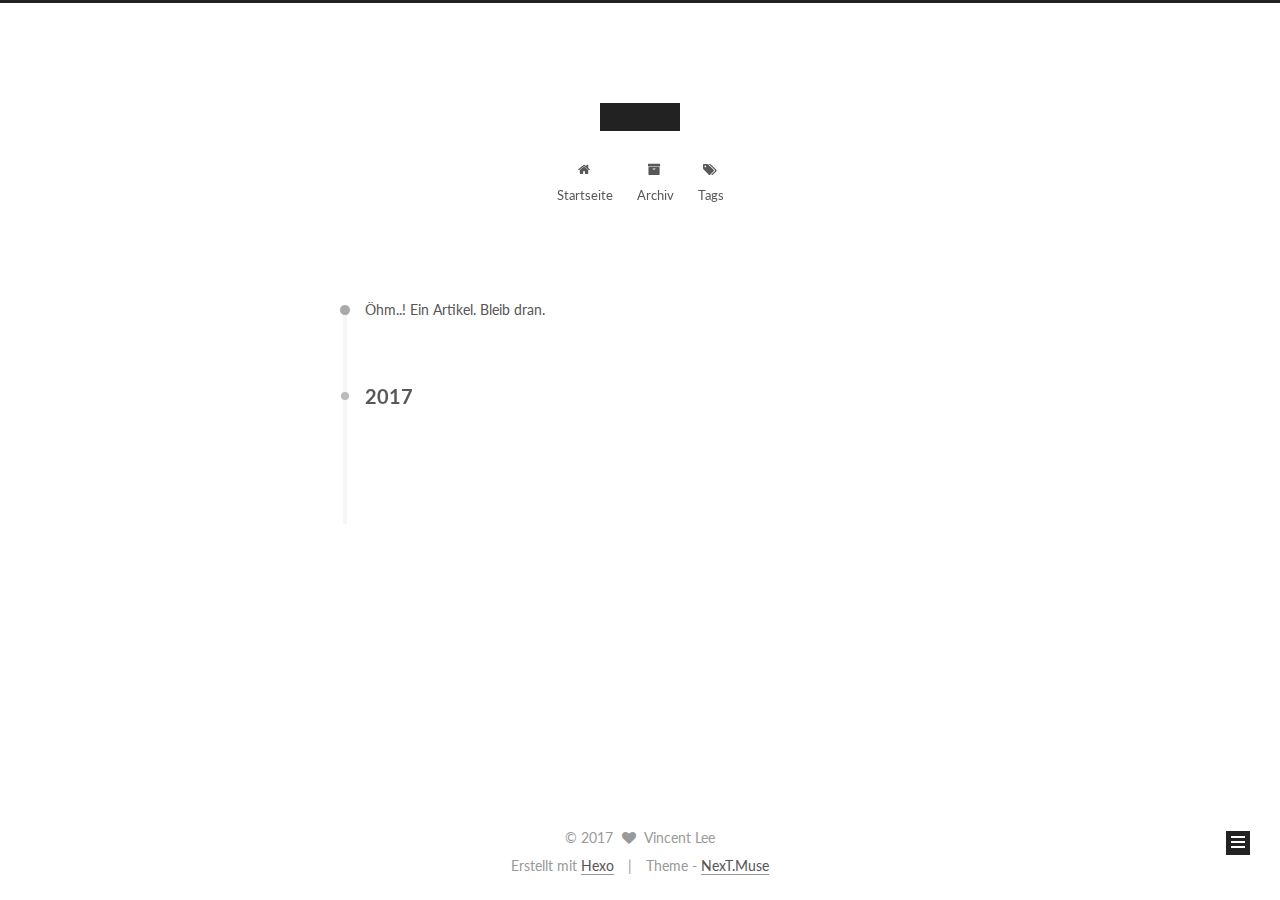
==== archives/index.html @ ce9902f7 "Site updated: 2017-04-02 09:58:58" ====
<!doctype html>



  


<html class="theme-next muse use-motion" lang="">
<head>
  <meta charset="UTF-8"/>
<meta http-equiv="X-UA-Compatible" content="IE=edge" />
<meta name="viewport" content="width=device-width, initial-scale=1, maximum-scale=1"/>



<meta http-equiv="Cache-Control" content="no-transform" />
<meta http-equiv="Cache-Control" content="no-siteapp" />















  
  
  <link href="/lib/fancybox/source/jquery.fancybox.css?v=2.1.5" rel="stylesheet" type="text/css" />




  
  
  
  

  
    
    
  

  

  

  

  

  
    
    
    <link href="//fonts.googleapis.com/css?family=Lato:300,300italic,400,400italic,700,700italic&subset=latin,latin-ext" rel="stylesheet" type="text/css">
  






<link href="/lib/font-awesome/css/font-awesome.min.css?v=4.6.2" rel="stylesheet" type="text/css" />

<link href="/css/main.css?v=5.1.0" rel="stylesheet" type="text/css" />


  <meta name="keywords" content="Hexo, NexT" />





  <link rel="alternate" href="/atom.xml" title="" type="application/atom+xml" />




  <link rel="shortcut icon" type="image/x-icon" href="/favicon.ico?v=5.1.0" />






<meta property="og:type" content="website">
<meta property="og:title">
<meta property="og:url" content="http://yoursite.com/archives/index.html">
<meta property="og:site_name">
<meta name="twitter:card" content="summary">
<meta name="twitter:title">



<script type="text/javascript" id="hexo.configurations">
  var NexT = window.NexT || {};
  var CONFIG = {
    root: '/',
    scheme: 'Muse',
    sidebar: {"position":"left","display":"post","offset":12,"offset_float":0,"b2t":false,"scrollpercent":false},
    fancybox: true,
    motion: true,
    duoshuo: {
      userId: '0',
      author: 'Author'
    },
    algolia: {
      applicationID: '',
      apiKey: '',
      indexName: '',
      hits: {"per_page":10},
      labels: {"input_placeholder":"Search for Posts","hits_empty":"We didn't find any results for the search: ${query}","hits_stats":"${hits} results found in ${time} ms"}
    }
  };
</script>



  <link rel="canonical" href="http://yoursite.com/archives/"/>





  <title> Archiv |  </title>
</head>

<body itemscope itemtype="http://schema.org/WebPage" lang="">

  














  
  
    
  

  <div class="container sidebar-position-left  page-archive  ">
    <div class="headband"></div>

    <header id="header" class="header" itemscope itemtype="http://schema.org/WPHeader">
      <div class="header-inner"><div class="site-brand-wrapper">
  <div class="site-meta ">
    

    <div class="custom-logo-site-title">
      <a href="/"  class="brand" rel="start">
        <span class="logo-line-before"><i></i></span>
        <span class="site-title"></span>
        <span class="logo-line-after"><i></i></span>
      </a>
    </div>
      
        <p class="site-subtitle"></p>
      
  </div>

  <div class="site-nav-toggle">
    <button>
      <span class="btn-bar"></span>
      <span class="btn-bar"></span>
      <span class="btn-bar"></span>
    </button>
  </div>
</div>

<nav class="site-nav">
  

  
    <ul id="menu" class="menu">
      
        
        <li class="menu-item menu-item-home">
          <a href="/" rel="section">
            
              <i class="menu-item-icon fa fa-fw fa-home"></i> <br />
            
            Startseite
          </a>
        </li>
      
        
        <li class="menu-item menu-item-archives">
          <a href="/archives" rel="section">
            
              <i class="menu-item-icon fa fa-fw fa-archive"></i> <br />
            
            Archiv
          </a>
        </li>
      
        
        <li class="menu-item menu-item-tags">
          <a href="/tags" rel="section">
            
              <i class="menu-item-icon fa fa-fw fa-tags"></i> <br />
            
            Tags
          </a>
        </li>
      

      
    </ul>
  

  
</nav>



 </div>
    </header>

    <main id="main" class="main">
      <div class="main-inner">
        <div class="content-wrap">
          <div id="content" class="content">
            

  <section id="posts" class="posts-collapse">
    <span class="archive-move-on"></span>

    <span class="archive-page-counter">
      
      
      
        
      
      Öhm..! Ein Artikel. Bleib dran.
    </span>

    

      
      
      

      
        
        <div class="collection-title">
          <h2 class="archive-year motion-element" id="archive-year-2017">2017</h2>
        </div>
      
      

      

  <article class="post post-type-normal" itemscope itemtype="http://schema.org/Article">
    <header class="post-header">

      <h1 class="post-title">
        
            <a class="post-title-link" href="/2017/04/01/hello-world/" itemprop="url">
              
                <span itemprop="name">Hello World</span>
              
            </a>
        
      </h1>

      <div class="post-meta">
        <time class="post-time" itemprop="dateCreated"
              datetime="2017-04-01T21:26:31+08:00"
              content="2017-04-01" >
          04-01
        </time>
      </div>

    </header>
  </article>



    

  </section>

  



          </div>
          


          

        </div>
        
          
  
  <div class="sidebar-toggle">
    <div class="sidebar-toggle-line-wrap">
      <span class="sidebar-toggle-line sidebar-toggle-line-first"></span>
      <span class="sidebar-toggle-line sidebar-toggle-line-middle"></span>
      <span class="sidebar-toggle-line sidebar-toggle-line-last"></span>
    </div>
  </div>

  <aside id="sidebar" class="sidebar">
    <div class="sidebar-inner">

      

      

      <section class="site-overview sidebar-panel sidebar-panel-active">
        <div class="site-author motion-element" itemprop="author" itemscope itemtype="http://schema.org/Person">
          <img class="site-author-image" itemprop="image"
               src="/images/avatar.gif"
               alt="Vincent Lee" />
          <p class="site-author-name" itemprop="name">Vincent Lee</p>
           
              <p class="site-description motion-element" itemprop="description"></p>
          
        </div>
        <nav class="site-state motion-element">

          
            <div class="site-state-item site-state-posts">
              <a href="/archives">
                <span class="site-state-item-count">1</span>
                <span class="site-state-item-name">Artikel</span>
              </a>
            </div>
          

          

          

        </nav>

        
          <div class="feed-link motion-element">
            <a href="/atom.xml" rel="alternate">
              <i class="fa fa-rss"></i>
              RSS
            </a>
          </div>
        

        <div class="links-of-author motion-element">
          
        </div>

        
        

        
        

        


      </section>

      

      

    </div>
  </aside>


        
      </div>
    </main>

    <footer id="footer" class="footer">
      <div class="footer-inner">
        <div class="copyright" >
  
  &copy; 
  <span itemprop="copyrightYear">2017</span>
  <span class="with-love">
    <i class="fa fa-heart"></i>
  </span>
  <span class="author" itemprop="copyrightHolder">Vincent Lee</span>
</div>


<div class="powered-by">
  Erstellt mit  <a class="theme-link" href="https://hexo.io">Hexo</a>
</div>

<div class="theme-info">
  Theme -
  <a class="theme-link" href="https://github.com/iissnan/hexo-theme-next">
    NexT.Muse
  </a>
</div>


        

        
      </div>
    </footer>

    
      <div class="back-to-top">
        <i class="fa fa-arrow-up"></i>
        
      </div>
    

  </div>

  

<script type="text/javascript">
  if (Object.prototype.toString.call(window.Promise) !== '[object Function]') {
    window.Promise = null;
  }
</script>









  






  
  <script type="text/javascript" src="/lib/jquery/index.js?v=2.1.3"></script>

  
  <script type="text/javascript" src="/lib/fastclick/lib/fastclick.min.js?v=1.0.6"></script>

  
  <script type="text/javascript" src="/lib/jquery_lazyload/jquery.lazyload.js?v=1.9.7"></script>

  
  <script type="text/javascript" src="/lib/velocity/velocity.min.js?v=1.2.1"></script>

  
  <script type="text/javascript" src="/lib/velocity/velocity.ui.min.js?v=1.2.1"></script>

  
  <script type="text/javascript" src="/lib/fancybox/source/jquery.fancybox.pack.js?v=2.1.5"></script>


  


  <script type="text/javascript" src="/js/src/utils.js?v=5.1.0"></script>

  <script type="text/javascript" src="/js/src/motion.js?v=5.1.0"></script>



  
  

  
  
    <script type="text/javascript" id="motion.page.archive">
      $('.archive-year').velocity('transition.slideLeftIn');
    </script>
  


  


  <script type="text/javascript" src="/js/src/bootstrap.js?v=5.1.0"></script>



  


  




	





  





  





  






  





  

  

  

  

</body>
</html>
---- css/main.css ----
/* normalize.css v3.0.2 | MIT License | git.io/normalize */
html {
  font-family: sans-serif; /* 1 */
  -ms-text-size-adjust: 100%; /* 2 */
  -webkit-text-size-adjust: 100%; /* 2 */
}
body {
  margin: 0;
}
article,
aside,
details,
figcaption,
figure,
footer,
header,
hgroup,
main,
menu,
nav,
section,
summary {
  display: block;
}
audio,
canvas,
progress,
video {
  display: inline-block; /* 1 */
  vertical-align: baseline; /* 2 */
}
audio:not([controls]) {
  display: none;
  height: 0;
}
[hidden],
template {
  display: none;
}
a {
  background-color: transparent;
}
a:active,
a:hover {
  outline: 0;
}
abbr[title] {
  border-bottom: 1px dotted;
}
b,
strong {
  font-weight: bold;
}
dfn {
  font-style: italic;
}
h1 {
  font-size: 2em;
  margin: 0.67em 0;
}
mark {
  background: #ff0;
  color: #000;
}
small {
  font-size: 80%;
}
sub,
sup {
  font-size: 75%;
  line-height: 0;
  position: relative;
  vertical-align: baseline;
}
sup {
  top: -0.5em;
}
sub {
  bottom: -0.25em;
}
img {
  border: 0;
}
svg:not(:root) {
  overflow: hidden;
}
figure {
  margin: 1em 40px;
}
hr {
  -moz-box-sizing: content-box;
  box-sizing: content-box;
  height: 0;
}
pre {
  overflow: auto;
}
code,
kbd,
pre,
samp {
  font-family: monospace, monospace;
  font-size: 1em;
}
button,
input,
optgroup,
select,
textarea {
  color: inherit; /* 1 */
  font: inherit; /* 2 */
  margin: 0; /* 3 */
}
button {
  overflow: visible;
}
button,
select {
  text-transform: none;
}
button,
html input[type="button"],
input[type="reset"],
input[type="submit"] {
  -webkit-appearance: button; /* 2 */
  cursor: pointer; /* 3 */
}
button[disabled],
html input[disabled] {
  cursor: default;
}
button::-moz-focus-inner,
input::-moz-focus-inner {
  border: 0;
  padding: 0;
}
input {
  line-height: normal;
}
input[type="checkbox"],
input[type="radio"] {
  box-sizing: border-box; /* 1 */
  padding: 0; /* 2 */
}
input[type="number"]::-webkit-inner-spin-button,
input[type="number"]::-webkit-outer-spin-button {
  height: auto;
}
input[type="search"] {
  -webkit-appearance: textfield; /* 1 */
  -moz-box-sizing: content-box;
  -webkit-box-sizing: content-box; /* 2 */
  box-sizing: content-box;
}
input[type="search"]::-webkit-search-cancel-button,
input[type="search"]::-webkit-search-decoration {
  -webkit-appearance: none;
}
fieldset {
  border: 1px solid #c0c0c0;
  margin: 0 2px;
  padding: 0.35em 0.625em 0.75em;
}
legend {
  border: 0; /* 1 */
  padding: 0; /* 2 */
}
textarea {
  overflow: auto;
}
optgroup {
  font-weight: bold;
}
table {
  border-collapse: collapse;
  border-spacing: 0;
}
td,
th {
  padding: 0;
}
::selection {
  background: #262a30;
  color: #fff;
}
body {
  position: relative;
  font-family: 'Lato', "PingFang SC", "Microsoft YaHei", sans-serif;
  font-size: 14px;
  line-height: 2;
  color: #555;
  background: #fff;
}
@media (max-width: 767px) {
  body {
    padding-right: 0 !important;
  }
}
@media (min-width: 768px) and (max-width: 991px) {
  body {
    padding-right: 0 !important;
  }
}
@media (min-width: 1600px) {
  body {
    font-size: 16px;
  }
}
h1,
h2,
h3,
h4,
h5,
h6 {
  margin: 0;
  padding: 0;
  font-weight: bold;
  line-height: 1.5;
  font-family: 'Lato', "PingFang SC", "Microsoft YaHei", sans-serif;
}
h2,
h3,
h4,
h5,
h6 {
  margin: 20px 0 15px;
}
h1 {
  font-size: 22px;
}
@media (max-width: 767px) {
  h1 {
    font-size: 18px;
  }
}
h2 {
  font-size: 20px;
}
@media (max-width: 767px) {
  h2 {
    font-size: 16px;
  }
}
h3 {
  font-size: 18px;
}
@media (max-width: 767px) {
  h3 {
    font-size: 14px;
  }
}
h4 {
  font-size: 16px;
}
@media (max-width: 767px) {
  h4 {
    font-size: 12px;
  }
}
h5 {
  font-size: 14px;
}
@media (max-width: 767px) {
  h5 {
    font-size: 10px;
  }
}
h6 {
  font-size: 12px;
}
@media (max-width: 767px) {
  h6 {
    font-size: 8px;
  }
}
p {
  margin: 0 0 25px 0;
}
a {
  color: #555;
  text-decoration: none;
  border-bottom: 1px solid #999;
  word-wrap: break-word;
}
a:hover {
  color: #222;
  border-bottom-color: #222;
}
blockquote {
  margin: 0;
  padding: 0;
}
img {
  display: block;
  margin: auto;
  max-width: 100%;
  height: auto;
}
hr {
  margin: 40px 0;
  height: 3px;
  border: none;
  background-color: #ddd;
  background-image: repeating-linear-gradient(-45deg, #fff, #fff 4px, transparent 4px, transparent 8px);
}
blockquote {
  padding: 0 15px;
  color: #666;
  border-left: 4px solid #ddd;
}
blockquote cite::before {
  content: "-";
  padding: 0 5px;
}
dt {
  font-weight: 700;
}
dd {
  margin: 0;
  padding: 0;
}
.text-left {
  text-align: left;
}
.text-center {
  text-align: center;
}
.text-right {
  text-align: right;
}
.text-justify {
  text-align: justify;
}
.text-nowrap {
  white-space: nowrap;
}
.text-lowercase {
  text-transform: lowercase;
}
.text-uppercase {
  text-transform: uppercase;
}
.text-capitalize {
  text-transform: capitalize;
}
.center-block {
  display: block;
  margin-left: auto;
  margin-right: auto;
}
.clearfix:before,
.clearfix:after {
  content: " ";
  display: table;
}
.clearfix:after {
  clear: both;
}
.pullquote {
  width: 45%;
}
.pullquote.left {
  float: left;
  margin-left: 5px;
  margin-right: 10px;
}
.pullquote.right {
  float: right;
  margin-left: 10px;
  margin-right: 5px;
}
.affix.affix.affix {
  position: fixed;
}
.translation {
  margin-top: -20px;
  font-size: 14px;
  color: #999;
}
.scrollbar-measure {
  width: 100px;
  height: 100px;
  overflow: scroll;
  position: absolute;
  top: -9999px;
}
.use-motion .motion-element {
  opacity: 0;
}
table {
  margin: 20px 0;
  width: 100%;
  border-collapse: collapse;
  border-spacing: 0;
  border: 1px solid #ddd;
  font-size: 14px;
  table-layout: fixed;
  word-wrap: break-all;
}
table>tbody>tr:nth-of-type(odd) {
  background-color: #f9f9f9;
}
table>tbody>tr:hover {
  background-color: #f5f5f5;
}
caption,
th,
td {
  padding: 8px;
  text-align: left;
  vertical-align: middle;
  font-weight: normal;
}
th,
td {
  border-bottom: 3px solid #ddd;
  border-right: 1px solid #eee;
}
th {
  padding-bottom: 10px;
  font-weight: 700;
}
td {
  border-bottom-width: 1px;
}
html,
body {
  height: 100%;
}
.container {
  position: relative;
  min-height: 100%;
}
.header-inner {
  margin: 0 auto;
  padding: 100px 0 70px;
  width: 700px;
}
@media (min-width: 1600px) {
  .container .header-inner {
    width: 900px;
  }
}
.main {
  padding-bottom: 150px;
}
.main-inner {
  margin: 0 auto;
  width: 700px;
}
@media (min-width: 1600px) {
  .container .main-inner {
    width: 900px;
  }
}
.footer {
  position: absolute;
  left: 0;
  bottom: 0;
  width: 100%;
  min-height: 50px;
}
.footer-inner {
  box-sizing: border-box;
  margin: 20px auto;
  width: 700px;
}
@media (min-width: 1600px) {
  .container .footer-inner {
    width: 900px;
  }
}
pre,
.highlight {
  overflow: auto;
  margin: 20px 0;
  padding: 0;
  font-size: 13px;
  color: #4d4d4c;
  background: #f7f7f7;
  line-height: 1.6;
}
pre,
code {
  font-family: consolas, Menlo, "PingFang SC", "Microsoft YaHei", monospace;
}
code {
  padding: 2px 4px;
  word-wrap: break-word;
  color: #555;
  background: #eee;
  border-radius: 3px;
  font-size: 13px;
}
pre code {
  padding: 0;
  color: #4d4d4c;
  background: none;
  text-shadow: none;
}
.highlight {
  border-radius: 1px;
}
.highlight pre {
  border: none;
  margin: 0;
  padding: 10px 0;
}
.highlight table {
  margin: 0;
  width: auto;
  border: none;
}
.highlight td {
  border: none;
  padding: 0;
}
.highlight figcaption {
  font-size: 1em;
  color: #4d4d4c;
  line-height: 1em;
  margin-bottom: 1em;
}
.highlight figcaption:before,
.highlight figcaption:after {
  content: " ";
  display: table;
}
.highlight figcaption:after {
  clear: both;
}
.highlight figcaption a {
  float: right;
  color: #4d4d4c;
}
.highlight figcaption a:hover {
  border-bottom-color: #4d4d4c;
}
.highlight .gutter pre {
  padding-left: 10px;
  padding-right: 10px;
  color: #869194;
  text-align: right;
  background-color: #eff2f3;
}
.highlight .code pre {
  width: 100%;
  padding-left: 10px;
  padding-right: 10px;
  background-color: #f7f7f7;
}
.highlight .line {
  height: 20px;
}
.gutter {
  -webkit-user-select: none;
  -moz-user-select: none;
  -ms-user-select: none;
  user-select: none;
}
.gist table {
  width: auto;
}
.gist table td {
  border: none;
}
pre .deletion {
  background: #fdd;
}
pre .addition {
  background: #dfd;
}
pre .meta {
  color: #8959a8;
}
pre .comment {
  color: #8e908c;
}
pre .variable,
pre .attribute,
pre .tag,
pre .regexp,
pre .ruby .constant,
pre .xml .tag .title,
pre .xml .pi,
pre .xml .doctype,
pre .html .doctype,
pre .css .id,
pre .css .class,
pre .css .pseudo {
  color: #c82829;
}
pre .number,
pre .preprocessor,
pre .built_in,
pre .literal,
pre .params,
pre .constant,
pre .command {
  color: #f5871f;
}
pre .ruby .class .title,
pre .css .rules .attribute,
pre .string,
pre .value,
pre .inheritance,
pre .header,
pre .ruby .symbol,
pre .xml .cdata,
pre .special,
pre .number,
pre .formula {
  color: #718c00;
}
pre .title,
pre .css .hexcolor {
  color: #3e999f;
}
pre .function,
pre .python .decorator,
pre .python .title,
pre .ruby .function .title,
pre .ruby .title .keyword,
pre .perl .sub,
pre .javascript .title,
pre .coffeescript .title {
  color: #4271ae;
}
pre .keyword,
pre .javascript .function {
  color: #8959a8;
}
.full-image.full-image.full-image {
  border: none;
  max-width: 100%;
  width: auto;
  margin: 20px auto;
}
@media (min-width: 992px) {
  .full-image.full-image.full-image {
    max-width: none;
    width: 110%;
    margin: 25px -5%;
  }
}
.blockquote-center,
.page-home .post-type-quote blockquote,
.page-post-detail .post-type-quote blockquote {
  position: relative;
  margin: 40px 0;
  padding: 0;
  border-left: none;
  text-align: center;
}
.blockquote-center::before,
.page-home .post-type-quote blockquote::before,
.page-post-detail .post-type-quote blockquote::before,
.blockquote-center::after,
.page-home .post-type-quote blockquote::after,
.page-post-detail .post-type-quote blockquote::after {
  position: absolute;
  content: ' ';
  display: block;
  width: 100%;
  height: 24px;
  opacity: 0.2;
  background-repeat: no-repeat;
  background-position: 0 -6px;
  background-size: 22px 22px;
}
.blockquote-center::before,
.page-home .post-type-quote blockquote::before,
.page-post-detail .post-type-quote blockquote::before {
  top: -20px;
  background-image: url("../images/quote-l.svg");
  border-top: 1px solid #ccc;
}
.blockquote-center::after,
.page-home .post-type-quote blockquote::after,
.page-post-detail .post-type-quote blockquote::after {
  bottom: -20px;
  background-image: url("../images/quote-r.svg");
  border-bottom: 1px solid #ccc;
  background-position: 100% 8px;
}
.blockquote-center p,
.page-home .post-type-quote blockquote p,
.page-post-detail .post-type-quote blockquote p,
.blockquote-center div,
.page-home .post-type-quote blockquote div,
.page-post-detail .post-type-quote blockquote div {
  text-align: center;
}
.post .post-body .group-picture img {
  box-sizing: border-box;
  padding: 0 3px;
  border: none;
}
.post .group-picture-row {
  overflow: hidden;
  margin-top: 6px;
}
.post .group-picture-row:first-child {
  margin-top: 0;
}
.post .group-picture-column {
  float: left;
}
.page-post-detail .post-body .group-picture-column {
  float: none;
  margin-top: 10px;
  width: auto !important;
}
.page-post-detail .post-body .group-picture-column img {
  margin: 0 auto;
}
.page-archive .group-picture-container {
  overflow: hidden;
}
.page-archive .group-picture-row {
  float: left;
}
.page-archive .group-picture-row:first-child {
  margin-top: 6px;
}
.page-archive .group-picture-column {
  max-width: 150px;
  max-height: 150px;
}
.note {
  padding: 20px;
  margin: 20px 0;
  border: 1px solid #eee;
  border-left-width: 5px;
  border-radius: 3px;
}
.note h2,
.note h3,
.note h4,
.note h5,
.note h6 {
  margin-top: 0;
  margin-bottom: 5px;
}
.note p:last-child {
  margin-bottom: 0;
}
.note code {
  border-radius: 3px;
}
.note+.note {
  margin-top: -5px;
}
.default {
  border-left-color: #777;
}
.default h2,
.default h3,
.default h4,
.default h5,
.default h6 {
  color: #777;
}
.primary {
  border-left-color: #428bca;
}
.primary h2,
.primary h3,
.primary h4,
.primary h5,
.primary h6 {
  color: #428bca;
}
.success {
  border-left-color: #5cb85c;
}
.success h2,
.success h3,
.success h4,
.success h5,
.success h6 {
  color: #5cb85c;
}
.danger {
  border-left-color: #d9534f;
}
.danger h2,
.danger h3,
.danger h4,
.danger h5,
.danger h6 {
  color: #d9534f;
}
.warning {
  border-left-color: #f0ad4e;
}
.warning h2,
.warning h3,
.warning h4,
.warning h5,
.warning h6 {
  color: #f0ad4e;
}
.info {
  border-left-color: #5bc0de;
}
.info h2,
.info h3,
.info h4,
.info h5,
.info h6 {
  color: #5bc0de;
}
.btn {
  display: inline-block;
  padding: 0 20px;
  font-size: 14px;
  color: #fff;
  background: #222;
  border: 2px solid #222;
  text-decoration: none;
  border-radius: 0;
  transition-property: background-color;
  transition-duration: 0.2s;
  transition-timing-function: ease-in-out;
  transition-delay: 0s;
}
.btn:hover,
.post-button .btn:hover {
  border-color: #222;
  color: #222;
  background: #fff;
}
.btn-bar {
  display: block;
  width: 22px;
  height: 2px;
  background: #555;
  border-radius: 1px;
}
.btn-bar+.btn-bar {
  margin-top: 4px;
}
.pagination {
  margin: 120px 0 40px;
  text-align: center;
  border-top: 1px solid #eee;
}
.page-number-basic,
.pagination .prev,
.pagination .next,
.pagination .page-number,
.pagination .space {
  display: inline-block;
  position: relative;
  top: -1px;
  margin: 0 10px;
  padding: 0 10px;
  line-height: 30px;
}
@media (max-width: 767px) {
  .page-number-basic,
  .pagination .prev,
  .pagination .next,
  .pagination .page-number,
  .pagination .space {
    margin: 0 5px;
  }
}
.pagination .prev,
.pagination .next,
.pagination .page-number {
  border-bottom: 0;
  border-top: 1px solid #eee;
  transition-property: border-color;
  transition-duration: 0.2s;
  transition-timing-function: ease-in-out;
  transition-delay: 0s;
}
.pagination .prev:hover,
.pagination .next:hover,
.pagination .page-number:hover {
  border-top-color: #222;
}
.pagination .space {
  padding: 0;
  margin: 0;
}
.pagination .prev {
  margin-left: 0;
}
.pagination .next {
  margin-right: 0;
}
.pagination .page-number.current {
  color: #fff;
  background: #ccc;
  border-top-color: #ccc;
}
@media (max-width: 767px) {
  .pagination {
    border-top: none;
  }
  .pagination .prev,
  .pagination .next,
  .pagination .page-number {
    margin-bottom: 10px;
    border-top: 0;
    border-bottom: 1px solid #eee;
  }
  .pagination .prev:hover,
  .pagination .next:hover,
  .pagination .page-number:hover {
    border-bottom-color: #222;
  }
}
.comments {
  margin: 60px 20px 0;
}
.tag-cloud {
  text-align: center;
}
.tag-cloud a {
  display: inline-block;
  margin: 10px;
}
.back-to-top {
  box-sizing: border-box;
  position: fixed;
  bottom: -100px;
  right: 30px;
  z-index: 1050;
  padding: 0 6px;
  width: 24px;
  background: #222;
  font-size: 12px;
  opacity: 1;
  color: #fff;
  cursor: pointer;
  text-align: center;
  -webkit-transform: translateZ(0);
  transition-property: bottom;
  transition-duration: 0.2s;
  transition-timing-function: ease-in-out;
  transition-delay: 0s;
}
@media (max-width: 767px) {
  .back-to-top {
    display: none;
  }
}
@media (min-width: 768px) and (max-width: 991px) {
  .back-to-top {
    display: none;
  }
}
.back-to-top.back-to-top-on {
  bottom: 19px;
}
.header {
  background: #fff;
}
.header-inner {
  position: relative;
}
.headband {
  height: 3px;
  background: #222;
}
.site-meta {
  margin: 0;
  text-align: center;
}
@media (max-width: 767px) {
  .site-meta {
    text-align: center;
  }
}
.brand {
  position: relative;
  display: inline-block;
  padding: 0 40px;
  color: #fff;
  background: #222;
  border-bottom: none;
}
.brand:hover {
  color: #fff;
}
.logo {
  display: inline-block;
  margin-right: 5px;
  line-height: 36px;
  vertical-align: top;
}
.site-title {
  display: inline-block;
  vertical-align: top;
  line-height: 36px;
  font-size: 20px;
  font-weight: normal;
  font-family: 'Lato', "PingFang SC", "Microsoft YaHei", sans-serif;
}
.site-subtitle {
  margin-top: 10px;
  font-size: 13px;
  color: #999;
}
.use-motion .brand {
  opacity: 0;
}
.use-motion .logo,
.use-motion .site-title,
.use-motion .site-subtitle {
  opacity: 0;
  position: relative;
  top: -10px;
}
.site-nav-toggle {
  display: none;
  position: absolute;
  top: 10px;
  left: 10px;
}
@media (max-width: 767px) {
  .site-nav-toggle {
    display: block;
  }
}
.site-nav-toggle button {
  margin-top: 2px;
  padding: 9px 10px;
  background: transparent;
  border: none;
}
@media (max-width: 767px) {
  .site-nav {
    display: none;
    margin: 0 -10px;
    padding: 0 10px;
    clear: both;
    border-top: 1px solid #ddd;
  }
}
@media (min-width: 768px) and (max-width: 991px) {
  .site-nav {
    display: block !important;
  }
}
@media (min-width: 992px) {
  .site-nav {
    display: block !important;
  }
}
.menu {
  margin-top: 20px;
  padding-left: 0;
  text-align: center;
}
.menu .menu-item {
  display: inline-block;
  margin: 0 10px;
  list-style: none;
}
@media screen and (max-width: 767px) {
  .menu .menu-item {
    margin-top: 10px;
  }
}
.menu .menu-item a {
  display: block;
  font-size: 13px;
  line-height: inherit;
  border-bottom: 1px solid transparent;
  transition-property: border-color;
  transition-duration: 0.2s;
  transition-timing-function: ease-in-out;
  transition-delay: 0s;
}
.menu .menu-item a:hover {
  border-bottom-color: #222;
}
.menu .menu-item .fa {
  margin-right: 5px;
}
.use-motion .menu-item {
  opacity: 0;
}
.post-body {
  font-family: 'Lato', "PingFang SC", "Microsoft YaHei", sans-serif;
}
@media (max-width: 767px) {
  .post-body {
    word-break: break-word;
  }
}
.post-body .fancybox img {
  display: block !important;
  margin: 0 auto;
  cursor: pointer;
  cursor: zoom-in;
  cursor: -webkit-zoom-in;
}
.post-body .image-caption,
.post-body .figure .caption {
  margin: 10px auto 15px;
  text-align: center;
  font-size: 14px;
  color: #999;
  font-weight: bold;
  line-height: 1;
}
.post-sticky-flag {
  display: inline-block;
  font-size: 16px;
  -ms-transform: rotate(30deg);
  -webkit-transform: rotate(30deg);
  -moz-transform: rotate(30deg);
  -ms-transform: rotate(30deg);
  -o-transform: rotate(30deg);
  transform: rotate(30deg);
}
.posts-expand {
  padding-top: 40px;
}
@media (max-width: 767px) {
  .posts-expand {
    margin: 0 20px;
  }
  .post-body pre {
    padding: 10px;
  }
  .post-body pre .gutter pre {
    padding-right: 10px;
  }
  .post-body .highlight {
    margin-left: -40px;
    margin-right: -40px;
    padding: 0;
  }
  .post-body .highlight .gutter pre {
    padding-right: 10px;
  }
}
@media (min-width: 992px) {
  .posts-expand .post-body {
    text-align: justify;
  }
}
.posts-expand .post-body h2,
.posts-expand .post-body h3,
.posts-expand .post-body h4,
.posts-expand .post-body h5,
.posts-expand .post-body h6 {
  padding-top: 10px;
}
.posts-expand .post-body h2 .header-anchor,
.posts-expand .post-body h3 .header-anchor,
.posts-expand .post-body h4 .header-anchor,
.posts-expand .post-body h5 .header-anchor,
.posts-expand .post-body h6 .header-anchor {
  float: right;
  margin-left: 10px;
  color: #ccc;
  border-bottom-style: none;
  visibility: hidden;
}
.posts-expand .post-body h2 .header-anchor:hover,
.posts-expand .post-body h3 .header-anchor:hover,
.posts-expand .post-body h4 .header-anchor:hover,
.posts-expand .post-body h5 .header-anchor:hover,
.posts-expand .post-body h6 .header-anchor:hover {
  color: inherit;
}
.posts-expand .post-body h2:hover .header-anchor,
.posts-expand .post-body h3:hover .header-anchor,
.posts-expand .post-body h4:hover .header-anchor,
.posts-expand .post-body h5:hover .header-anchor,
.posts-expand .post-body h6:hover .header-anchor {
  visibility: visible;
}
.posts-expand .post-body ul li {
  list-style: circle;
}
.posts-expand .post-body img {
  box-sizing: border-box;
  margin: auto;
  padding: 3px;
  border: 1px solid #ddd;
}
.posts-expand .fancybox img {
  margin: 0 auto;
}
@media (max-width: 767px) {
  .posts-collapse {
    margin: 0 20px;
  }
  .posts-collapse .post-title,
  .posts-collapse .post-meta {
    display: block;
    width: auto;
    text-align: left;
  }
}
.posts-collapse {
  position: relative;
  z-index: 1010;
  margin-left: 55px;
}
.posts-collapse::after {
  content: " ";
  position: absolute;
  top: 20px;
  left: 0;
  margin-left: -2px;
  width: 4px;
  height: 100%;
  background: #f5f5f5;
  z-index: -1;
}
@media (max-width: 767px) {
  .posts-collapse {
    margin: 0 20px;
  }
}
.posts-collapse .collection-title {
  position: relative;
  margin: 60px 0;
}
.posts-collapse .collection-title h2 {
  margin-left: 20px;
}
.posts-collapse .collection-title small {
  color: #bbb;
}
.posts-collapse .collection-title::before {
  content: " ";
  position: absolute;
  left: 0;
  top: 50%;
  margin-left: -4px;
  margin-top: -4px;
  width: 8px;
  height: 8px;
  background: #bbb;
  border-radius: 50%;
}
.posts-collapse .post {
  margin: 30px 0;
}
.posts-collapse .post-header {
  position: relative;
  transition-duration: 0.2s;
  transition-timing-function: ease-in-out;
  transition-delay: 0s;
  transition-property: border;
  border-bottom: 1px dashed #ccc;
}
.posts-collapse .post-header::before {
  content: " ";
  position: absolute;
  left: 0;
  top: 12px;
  width: 6px;
  height: 6px;
  margin-left: -4px;
  background: #bbb;
  border-radius: 50%;
  border: 1px solid #fff;
  transition-duration: 0.2s;
  transition-timing-function: ease-in-out;
  transition-delay: 0s;
  transition-property: background;
}
.posts-collapse .post-header:hover {
  border-bottom-color: #666;
}
.posts-collapse .post-header:hover::before {
  background: #222;
}
.posts-collapse .post-meta {
  position: absolute;
  font-size: 12px;
  left: 20px;
  top: 5px;
}
.posts-collapse .post-comments-count {
  display: none;
}
.posts-collapse .post-title {
  margin-left: 60px;
  font-size: 16px;
  font-weight: normal;
  line-height: inherit;
}
.posts-collapse .post-title::after {
  margin-left: 3px;
  opacity: 0.6;
}
.posts-collapse .post-title a {
  color: #666;
  border-bottom: none;
}
.page-home .post-type-quote .post-header,
.page-post-detail .post-type-quote .post-header,
.page-home .post-type-quote .post-tags,
.page-post-detail .post-type-quote .post-tags {
  display: none;
}
.posts-expand .post-title {
  font-size: 26px;
  text-align: center;
  word-break: break-word;
  font-weight: 400;
}
@media (max-width: 767px) {
  .posts-expand .post-title {
    font-size: 22px;
  }
}
.posts-expand .post-title-link {
  display: inline-block;
  position: relative;
  color: #555;
  border-bottom: none;
  line-height: 1.2;
  vertical-align: top;
}
.posts-expand .post-title-link::before {
  content: "";
  position: absolute;
  width: 100%;
  height: 2px;
  bottom: 0;
  left: 0;
  background-color: #000;
  visibility: hidden;
  -webkit-transform: scaleX(0);
  -moz-transform: scaleX(0);
  -ms-transform: scaleX(0);
  -o-transform: scaleX(0);
  transform: scaleX(0);
  transition-duration: 0.2s;
  transition-timing-function: ease-in-out;
  transition-delay: 0s;
}
.posts-expand .post-title-link:hover::before {
  visibility: visible;
  -webkit-transform: scaleX(1);
  -moz-transform: scaleX(1);
  -ms-transform: scaleX(1);
  -o-transform: scaleX(1);
  transform: scaleX(1);
}
.posts-expand .post-title-link .fa {
  font-size: 16px;
}
.posts-expand .post-meta {
  margin: 3px 0 60px 0;
  color: #999;
  font-family: 'Lato', "PingFang SC", "Microsoft YaHei", sans-serif;
  font-size: 12px;
  text-align: center;
}
.posts-expand .post-meta .post-category-list {
  display: inline-block;
  margin: 0;
  padding: 3px;
}
.posts-expand .post-meta .post-category-list-link {
  color: #999;
}
.posts-expand .post-meta .post-description {
  font-size: 14px;
  margin-top: 2px;
}
.post-meta-divider {
  margin: 0 0.5em;
}
.post-meta-item-icon {
  margin-right: 3px;
}
@media (min-width: 768px) and (max-width: 991px) {
  .post-meta-item-icon {
    display: inline-block;
  }
}
@media (max-width: 767px) {
  .post-meta-item-icon {
    display: inline-block;
  }
}
@media (min-width: 768px) and (max-width: 991px) {
  .post-meta-item-text {
    display: none;
  }
}
@media (max-width: 767px) {
  .post-meta-item-text {
    display: none;
  }
}
@media (max-width: 767px) {
  .posts-expand .post-comments-count {
    display: none;
  }
}
.social-like {
  font-size: 14px;
  height: 20px;
  text-align: center;
  border-top: 1px solid #eee;
  padding-top: 9px;
  margin-top: 45px;
  display: flex;
  justify-content: center;
}
.vk_like {
  width: 85px;
  height: 21px;
  padding-top: 7px;
  align-self: center;
}
.fb_like {
  height: 30px;
  align-self: center;
}
.post-button {
  margin-top: 50px;
}
.post-button .btn {
  color: #fff;
  font-size: 14px;
  background: #222;
  border-radius: 0;
  line-height: 2;
  margin: 0 4px 8px 4px;
}
.post-button .fa-fw {
  width: 1.285714285714286em;
  text-align: left;
}
.posts-expand .post-tags {
  margin-top: 40px;
  text-align: center;
}
.posts-expand .post-tags a {
  display: inline-block;
  margin-right: 10px;
  font-size: 13px;
}
.post-nav {
  display: table;
  margin-top: 15px;
  width: 100%;
  border-top: 1px solid #eee;
}
.post-nav-divider {
  display: table-cell;
  width: 10%;
}
.post-nav-item {
  display: table-cell;
  padding: 10px 0 0 0;
  width: 45%;
  vertical-align: top;
}
.post-nav-item a {
  position: relative;
  display: block;
  line-height: 25px;
  font-size: 14px;
  color: #555;
  border-bottom: none;
}
.post-nav-item a:hover {
  color: #222;
  border-bottom: none;
}
.post-nav-item a:active {
  top: 2px;
}
.post-nav-item .fa {
  position: absolute;
  top: 8px;
  left: 0;
  font-size: 12px;
}
.post-nav-next a {
  padding-left: 15px;
}
.post-nav-prev {
  text-align: right;
}
.post-nav-prev a {
  padding-right: 15px;
}
.post-nav-prev .fa {
  right: 0;
  left: auto;
}
.posts-expand .post-eof {
  display: block;
  margin: 80px auto 60px;
  width: 8%;
  height: 1px;
  background: #ccc;
  text-align: center;
}
.post:last-child .post-eof.post-eof.post-eof {
  display: none;
}
.post-gallery {
  display: table;
  table-layout: fixed;
  width: 100%;
  border-collapse: separate;
}
.post-gallery-row {
  display: table-row;
}
.post-gallery .post-gallery-img {
  display: table-cell;
  text-align: center;
  vertical-align: middle;
  border: none;
}
.post-gallery .post-gallery-img img {
  max-width: 100%;
  max-height: 100%;
  border: none;
}
.fancybox-close,
.fancybox-close:hover {
  border: none;
}
.sidebar {
  position: fixed;
  right: 0;
  top: 0;
  bottom: 0;
  width: 0;
  z-index: 1040;
  box-shadow: inset 0 2px 6px #000;
  background: #222;
  -webkit-transform: translateZ(0);
}
.sidebar a {
  color: #999;
  border-bottom-color: #555;
}
.sidebar a:hover {
  color: #eee;
}
@media (min-width: 768px) and (max-width: 991px) {
  .sidebar {
    display: none !important;
  }
}
@media (max-width: 767px) {
  .sidebar {
    display: none !important;
  }
}
.sidebar-inner {
  position: relative;
  padding: 20px 10px;
  color: #999;
  text-align: center;
}
.sidebar-toggle {
  position: fixed;
  right: 30px;
  bottom: 45px;
  width: 14px;
  height: 14px;
  padding: 5px;
  background: #222;
  line-height: 0;
  z-index: 1050;
  cursor: pointer;
  -webkit-transform: translateZ(0);
}
@media (min-width: 768px) and (max-width: 991px) {
  .sidebar-toggle {
    display: none;
  }
}
@media (max-width: 767px) {
  .sidebar-toggle {
    display: none;
  }
}
.sidebar-toggle-line {
  position: relative;
  display: inline-block;
  vertical-align: top;
  height: 2px;
  width: 100%;
  background: #fff;
  margin-top: 3px;
}
.sidebar-toggle-line:first-child {
  margin-top: 0;
}
.site-author-image {
  display: block;
  margin: 0 auto;
  padding: 2px;
  max-width: 96px;
  height: auto;
  border: 2px solid #333;
}
.site-author-name {
  margin: 5px 0 0;
  text-align: center;
  color: #f5f5f5;
  font-weight: normal;
}
.site-description {
  margin-top: 5px;
  text-align: center;
  font-size: 14px;
  color: #999;
}
.site-state {
  overflow: hidden;
  line-height: 1.4;
  white-space: nowrap;
  text-align: center;
}
.site-state-item {
  display: inline-block;
  padding: 0 15px;
  border-left: 1px solid #333;
}
.site-state-item:first-child {
  border-left: none;
}
.site-state-item a {
  border-bottom: none;
}
.site-state-item-count {
  display: block;
  text-align: center;
  color: inherit;
  font-weight: 600;
  font-size: 18px;
}
.site-state-item-name {
  font-size: 13px;
  color: inherit;
}
.feed-link {
  margin-top: 20px;
}
.feed-link a {
  display: inline-block;
  padding: 0 15px;
  color: #fc6423;
  border: 1px solid #fc6423;
  border-radius: 4px;
}
.feed-link a i {
  color: #fc6423;
  font-size: 14px;
}
.feed-link a:hover {
  color: #fff;
  background: #fc6423;
}
.feed-link a:hover i {
  color: #fff;
}
.links-of-author {
  margin-top: 20px;
}
.links-of-author a {
  display: inline-block;
  vertical-align: middle;
  margin-right: 10px;
  margin-bottom: 10px;
  border-bottom-color: #555;
  font-size: 13px;
}
.links-of-author a:before {
  display: inline-block;
  vertical-align: middle;
  margin-right: 3px;
  content: " ";
  width: 4px;
  height: 4px;
  border-radius: 50%;
  background: #0bffcd;
}
.links-of-blogroll {
  font-size: 13px;
}
.links-of-blogroll-title {
  margin-top: 20px;
  font-size: 14px;
  font-weight: 600;
}
.links-of-blogroll-list {
  margin: 0;
  padding: 0;
  list-style: none;
}
.links-of-blogroll-item {
  padding: 2px 10px;
}
.sidebar-nav {
  margin: 0 0 20px;
  padding-left: 0;
}
.sidebar-nav li {
  display: inline-block;
  cursor: pointer;
  border-bottom: 1px solid transparent;
  font-size: 14px;
  color: #555;
}
.sidebar-nav li:hover {
  color: #f5f5f5;
}
.page-post-detail .sidebar-nav-toc {
  padding: 0 5px;
}
.page-post-detail .sidebar-nav-overview {
  margin-left: 10px;
}
.sidebar-nav .sidebar-nav-active {
  color: #87daff;
  border-bottom-color: #87daff;
}
.sidebar-nav .sidebar-nav-active:hover {
  color: #87daff;
}
.sidebar-panel {
  display: none;
}
.sidebar-panel-active {
  display: block;
}
.post-toc-empty {
  font-size: 14px;
  color: #666;
}
.post-toc-wrap {
  overflow: hidden;
}
.post-toc {
  overflow: auto;
}
.post-toc ol {
  margin: 0;
  padding: 0 2px 5px 10px;
  text-align: left;
  list-style: none;
  font-size: 14px;
}
.post-toc ol > ol {
  padding-left: 0;
}
.post-toc ol a {
  transition-duration: 0.2s;
  transition-timing-function: ease-in-out;
  transition-delay: 0s;
  transition-property: all;
  color: #999;
  border-bottom-color: #555;
}
.post-toc ol a:hover {
  color: #ccc;
  border-bottom-color: #ccc;
}
.post-toc .nav-item {
  overflow: hidden;
  text-overflow: ellipsis;
  white-space: nowrap;
  line-height: 1.8;
}
.post-toc .nav .nav-child {
  display: none;
}
.post-toc .nav .active > .nav-child {
  display: block;
}
.post-toc .nav .active-current > .nav-child {
  display: block;
}
.post-toc .nav .active-current > .nav-child > .nav-item {
  display: block;
}
.post-toc .nav .active > a {
  color: #87daff;
  border-bottom-color: #87daff;
}
.post-toc .nav .active-current > a {
  color: #87daff;
}
.post-toc .nav .active-current > a:hover {
  color: #87daff;
}
.footer {
  font-size: 14px;
  color: #999;
}
.footer img {
  border: none;
}
.footer-inner {
  text-align: center;
}
.with-love {
  display: inline-block;
  margin: 0 5px;
}
.powered-by,
.theme-info {
  display: inline-block;
}
.powered-by {
  margin-right: 10px;
}
.powered-by::after {
  content: "|";
  padding-left: 10px;
}
.cc-license {
  margin-top: 10px;
  text-align: center;
}
.cc-license .cc-opacity {
  opacity: 0.7;
  border-bottom: none;
}
.cc-license .cc-opacity:hover {
  opacity: 0.9;
}
.cc-license img {
  display: inline-block;
}
.theme-next #ds-thread #ds-reset {
  color: #555;
}
.theme-next #ds-thread #ds-reset .ds-replybox {
  margin-bottom: 30px;
}
.theme-next #ds-thread #ds-reset .ds-replybox .ds-avatar,
.theme-next #ds-reset .ds-avatar img {
  box-shadow: none;
}
.theme-next #ds-thread #ds-reset .ds-textarea-wrapper {
  border-color: #c7d4e1;
  background: none;
  border-top-right-radius: 3px;
  border-top-left-radius: 3px;
}
.theme-next #ds-thread #ds-reset .ds-textarea-wrapper textarea {
  height: 60px;
}
.theme-next #ds-reset .ds-rounded-top {
  border-radius: 0;
}
.theme-next #ds-thread #ds-reset .ds-post-toolbar {
  box-sizing: border-box;
  border: 1px solid #c7d4e1;
  background: #f6f8fa;
}
.theme-next #ds-thread #ds-reset .ds-post-options {
  height: 40px;
  border: none;
  background: none;
}
.theme-next #ds-thread #ds-reset .ds-toolbar-buttons {
  top: 11px;
}
.theme-next #ds-thread #ds-reset .ds-sync {
  top: 5px;
}
.theme-next #ds-thread #ds-reset .ds-post-button {
  top: 4px;
  right: 5px;
  width: 90px;
  height: 30px;
  border: 1px solid #c5ced7;
  border-radius: 3px;
  background-image: linear-gradient(#fbfbfc, #f5f7f9);
  color: #60676d;
}
.theme-next #ds-thread #ds-reset .ds-post-button:hover {
  background-position: 0 -30px;
  color: #60676d;
}
.theme-next #ds-thread #ds-reset .ds-comments-info {
  padding: 10px 0;
}
.theme-next #ds-thread #ds-reset .ds-sort {
  display: none;
}
.theme-next #ds-thread #ds-reset li.ds-tab a.ds-current {
  border: none;
  background: #f6f8fa;
  color: #60676d;
}
.theme-next #ds-thread #ds-reset li.ds-tab a.ds-current:hover {
  background-color: #e9f0f7;
  color: #60676d;
}
.theme-next #ds-thread #ds-reset li.ds-tab a {
  border-radius: 2px;
  padding: 5px;
}
.theme-next #ds-thread #ds-reset .ds-login-buttons p {
  color: #999;
  line-height: 36px;
}
.theme-next #ds-thread #ds-reset .ds-login-buttons .ds-service-list li {
  height: 28px;
}
.theme-next #ds-thread #ds-reset .ds-service-list a {
  background: none;
  padding: 5px;
  border: 1px solid;
  border-radius: 3px;
  text-align: center;
}
.theme-next #ds-thread #ds-reset .ds-service-list a:hover {
  color: #fff;
  background: #666;
}
.theme-next #ds-thread #ds-reset .ds-service-list .ds-weibo {
  color: #fc9b00;
  border-color: #fc9b00;
}
.theme-next #ds-thread #ds-reset .ds-service-list .ds-weibo:hover {
  background: #fc9b00;
}
.theme-next #ds-thread #ds-reset .ds-service-list .ds-qq {
  color: #60a3ec;
  border-color: #60a3ec;
}
.theme-next #ds-thread #ds-reset .ds-service-list .ds-qq:hover {
  background: #60a3ec;
}
.theme-next #ds-thread #ds-reset .ds-service-list .ds-renren {
  color: #2e7ac4;
  border-color: #2e7ac4;
}
.theme-next #ds-thread #ds-reset .ds-service-list .ds-renren:hover {
  background: #2e7ac4;
}
.theme-next #ds-thread #ds-reset .ds-service-list .ds-douban {
  color: #37994c;
  border-color: #37994c;
}
.theme-next #ds-thread #ds-reset .ds-service-list .ds-douban:hover {
  background: #37994c;
}
.theme-next #ds-thread #ds-reset .ds-service-list .ds-kaixin {
  color: #fef20d;
  border-color: #fef20d;
}
.theme-next #ds-thread #ds-reset .ds-service-list .ds-kaixin:hover {
  background: #fef20d;
}
.theme-next #ds-thread #ds-reset .ds-service-list .ds-netease {
  color: #f00;
  border-color: #f00;
}
.theme-next #ds-thread #ds-reset .ds-service-list .ds-netease:hover {
  background: #f00;
}
.theme-next #ds-thread #ds-reset .ds-service-list .ds-sohu {
  color: #ffcb05;
  border-color: #ffcb05;
}
.theme-next #ds-thread #ds-reset .ds-service-list .ds-sohu:hover {
  background: #ffcb05;
}
.theme-next #ds-thread #ds-reset .ds-service-list .ds-baidu {
  color: #2831e0;
  border-color: #2831e0;
}
.theme-next #ds-thread #ds-reset .ds-service-list .ds-baidu:hover {
  background: #2831e0;
}
.theme-next #ds-thread #ds-reset .ds-service-list .ds-google {
  color: #166bec;
  border-color: #166bec;
}
.theme-next #ds-thread #ds-reset .ds-service-list .ds-google:hover {
  background: #166bec;
}
.theme-next #ds-thread #ds-reset .ds-service-list .ds-weixin {
  color: #00ce0d;
  border-color: #00ce0d;
}
.theme-next #ds-thread #ds-reset .ds-service-list .ds-weixin:hover {
  background: #00ce0d;
}
.theme-next #ds-thread #ds-reset .ds-service-list .ds-more-services {
  border: none;
}
.theme-next #ds-thread #ds-reset .ds-service-list .ds-more-services:hover {
  background: none;
}
.theme-next #ds-reset .duoshuo-ua-admin {
  display: inline-block;
  color: #f00;
}
.theme-next #ds-reset .duoshuo-ua-platform,
.theme-next #ds-reset .duoshuo-ua-browser {
  color: #ccc;
}
.theme-next #ds-reset .duoshuo-ua-platform .fa,
.theme-next #ds-reset .duoshuo-ua-browser .fa {
  display: inline-block;
  margin-right: 3px;
}
.theme-next #ds-reset .duoshuo-ua-separator {
  display: inline-block;
  margin-left: 5px;
}
.theme-next .this_ua {
  background-color: #ccc !important;
  border-radius: 4px;
  padding: 0 5px !important;
  margin: 1px 1px !important;
  border: 1px solid #bbb !important;
  color: #fff;
  display: inline-block !important;
}
.theme-next .this_ua.admin {
  background-color: #d9534f !important;
  border-color: #d9534f !important;
}
.theme-next .this_ua.platform.iOS,
.theme-next .this_ua.platform.Mac,
.theme-next .this_ua.platform.Windows {
  background-color: #39b3d7 !important;
  border-color: #46b8da !important;
}
.theme-next .this_ua.platform.Linux {
  background-color: #3a3a3a !important;
  border-color: #1f1f1f !important;
}
.theme-next .this_ua.platform.Android {
  background-color: #00c47d !important;
  border-color: #01b171 !important;
}
.theme-next .this_ua.browser.Mobile,
.theme-next .this_ua.browser.Chrome {
  background-color: #5cb85c !important;
  border-color: #4cae4c !important;
}
.theme-next .this_ua.browser.Firefox {
  background-color: #f0ad4e !important;
  border-color: #eea236 !important;
}
.theme-next .this_ua.browser.Maxthon,
.theme-next .this_ua.browser.IE {
  background-color: #428bca !important;
  border-color: #357ebd !important;
}
.theme-next .this_ua.browser.baidu,
.theme-next .this_ua.browser.UCBrowser,
.theme-next .this_ua.browser.Opera {
  background-color: #d9534f !important;
  border-color: #d43f3a !important;
}
.theme-next .this_ua.browser.Android,
.theme-next .this_ua.browser.QQBrowser {
  background-color: #78ace9 !important;
  border-color: #4cae4c !important;
}
.cloud-tie-wrapper img {
  display: inline-block;
}
.cloud-tie-wrapper .total-txt {
  font-size: 1em !important;
}
.cloud-tie-join-count .join-count {
  color: #555 !important;
  font-size: inherit !important;
  margin: 0 !important;
}
.post-spread {
  margin-top: 20px;
  text-align: center;
}
.jiathis_style {
  display: inline-block;
}
.jiathis_style a {
  border: none;
}
.post-spread {
  margin-top: 20px;
  text-align: center;
}
.bdshare-slide-button-box a {
  border: none;
}
.bdsharebuttonbox {
  display: inline-block;
}
.bdsharebuttonbox a {
  border: none;
}
.local-search-pop-overlay {
  position: fixed;
  width: 100%;
  height: 100%;
  top: 0;
  left: 0;
  z-index: 2080;
  background-color: rgba(0,0,0,0.3);
}
.local-search-popup {
  display: none;
  position: fixed;
  top: 10%;
  left: 50%;
  margin-left: -350px;
  width: 700px;
  height: 80%;
  padding: 0;
  background: #fff;
  color: #333;
  z-index: 9999;
  border-radius: 5px;
}
@media (max-width: 767px) {
  .local-search-popup {
    padding: 0;
    top: 0;
    left: 0;
    margin: 0;
    width: 100%;
    height: 100%;
    border-radius: 0;
  }
}
.local-search-popup ul.search-result-list {
  padding: 0;
  margin: 0 5px;
}
.local-search-popup p.search-result {
  border-bottom: 1px dashed #ccc;
  padding: 5px 0;
}
.local-search-popup a.search-result-title {
  font-weight: bold;
  font-size: 16px;
}
.local-search-popup .search-keyword {
  border-bottom: 1px dashed #f00;
  font-size: 14px;
  font-weight: bold;
  color: #f00;
}
.local-search-popup .local-search-header {
  padding: 5px;
  height: 36px;
  background: #f5f5f5;
  border-top-left-radius: 5px;
  border-top-right-radius: 5px;
}
.local-search-popup #local-search-result {
  overflow: auto;
  position: relative;
  padding: 5px 25px;
  height: calc(100% - 55px);
}
.local-search-popup .local-search-input-wrapper {
  display: inline-block;
  width: calc(100% - 60px);
  height: 36px;
  line-height: 36px;
  padding: 0 5px;
}
.local-search-popup .local-search-input-wrapper input {
  padding: 8px 0;
  height: 20px;
  display: block;
  width: 100%;
  outline: none;
  border: none;
  background: transparent;
  vertical-align: middle;
}
.local-search-popup .search-icon,
.local-search-popup .popup-btn-close {
  display: inline-block;
  font-size: 18px;
  color: #999;
  height: 36px;
  width: 18px;
}
.local-search-popup .search-icon {
  float: left;
}
.local-search-popup .popup-btn-close {
  border-left: 1px solid #eee;
  float: right;
  cursor: pointer;
  padding-left: 10px;
}
.local-search-popup #no-result {
  position: absolute;
  left: 50%;
  top: 50%;
  -webkit-transform: translate(-50%, -50%);
  -webkit-transform: translate(-50%, -50%);
  -moz-transform: translate(-50%, -50%);
  -ms-transform: translate(-50%, -50%);
  -o-transform: translate(-50%, -50%);
  transform: translate(-50%, -50%);
  color: #ccc;
}
.site-uv,
.site-pv,
.page-pv {
  display: inline-block;
}
.site-uv .busuanzi-value,
.site-pv .busuanzi-value,
.page-pv .busuanzi-value {
  margin: 0 5px;
}
.site-uv {
  margin-right: 10px;
}
.site-uv::after {
  content: "|";
  padding-left: 10px;
}
.use-motion .post {
  opacity: 0;
}
.page-archive .archive-page-counter {
  position: relative;
  top: 3px;
  left: 20px;
}
@media (max-width: 767px) {
  .page-archive .archive-page-counter {
    top: 5px;
  }
}
.page-archive .posts-collapse .archive-move-on {
  position: absolute;
  top: 11px;
  left: 0;
  margin-left: -6px;
  width: 10px;
  height: 10px;
  opacity: 0.5;
  background: #555;
  border: 1px solid #fff;
  border-radius: 50%;
}
.category-all-page .category-all-title {
  text-align: center;
}
.category-all-page .category-all {
  margin-top: 20px;
}
.category-all-page .category-list {
  margin: 0;
  padding: 0;
  list-style: none;
}
.category-all-page .category-list-item {
  margin: 5px 10px;
}
.category-all-page .category-list-count {
  color: #bbb;
}
.category-all-page .category-list-count:before {
  display: inline;
  content: " (";
}
.category-all-page .category-list-count:after {
  display: inline;
  content: ") ";
}
.category-all-page .category-list-child {
  padding-left: 10px;
}
#schedule ul#event-list {
  padding-left: 30px;
}
#schedule ul#event-list hr {
  margin: 20px 0 45px 0 !important;
  background: #222;
}
#schedule ul#event-list hr:after {
  display: inline-block;
  content: 'NOW';
  background: #222;
  color: #fff;
  font-weight: bold;
  text-align: right;
  padding: 0 5px;
}
#schedule ul#event-list li.event {
  margin: 20px 0px;
  background: #f9f9f9;
  padding-left: 10px;
  min-height: 40px;
}
#schedule ul#event-list li.event h2.event-summary {
  margin: 0;
  padding-bottom: 3px;
}
#schedule ul#event-list li.event h2.event-summary:before {
  display: inline-block;
  font-family: FontAwesome;
  font-size: 8px;
  content: '\f111';
  vertical-align: middle;
  margin-right: 25px;
  color: #bbb;
}
#schedule ul#event-list li.event span.event-relative-time {
  display: inline-block;
  font-size: 12px;
  font-weight: 400;
  padding-left: 12px;
  color: #bbb;
}
#schedule ul#event-list li.event span.event-details {
  display: block;
  color: #bbb;
  margin-left: 56px;
  padding-top: 3px;
  padding-bottom: 6px;
  text-indent: -24px;
  line-height: 18px;
}
#schedule ul#event-list li.event span.event-details:before {
  text-indent: 0;
  display: inline-block;
  width: 14px;
  font-family: FontAwesome;
  text-align: center;
  margin-right: 9px;
  color: #bbb;
}
#schedule ul#event-list li.event span.event-details.event-location:before {
  content: '\f041';
}
#schedule ul#event-list li.event span.event-details.event-duration:before {
  content: '\f017';
}
#schedule ul#event-list li.event-past {
  background: #fcfcfc;
}
#schedule ul#event-list li.event-past > * {
  opacity: 0.6;
}
#schedule ul#event-list li.event-past h2.event-summary {
  color: #bbb;
}
#schedule ul#event-list li.event-past h2.event-summary:before {
  color: #dfdfdf;
}
#schedule ul#event-list li.event-now {
  background: #222;
  color: #fff;
  padding: 15px 0 15px 10px;
}
#schedule ul#event-list li.event-now h2.event-summary:before {
  -webkit-transform: scale(1.2);
  -moz-transform: scale(1.2);
  -ms-transform: scale(1.2);
  -o-transform: scale(1.2);
  transform: scale(1.2);
  color: #fff;
  animation: dot-flash 1s alternate infinite ease-in-out;
}
#schedule ul#event-list li.event-now * {
  color: #fff !important;
}
@-moz-keyframes dot-flash {
  from {
    opacity: 1;
    -webkit-transform: scale(1.1);
    -moz-transform: scale(1.1);
    -ms-transform: scale(1.1);
    -o-transform: scale(1.1);
    transform: scale(1.1);
  }
  to {
    opacity: 0;
    -webkit-transform: scale(1);
    -moz-transform: scale(1);
    -ms-transform: scale(1);
    -o-transform: scale(1);
    transform: scale(1);
  }
}
@-webkit-keyframes dot-flash {
  from {
    opacity: 1;
    -webkit-transform: scale(1.1);
    -moz-transform: scale(1.1);
    -ms-transform: scale(1.1);
    -o-transform: scale(1.1);
    transform: scale(1.1);
  }
  to {
    opacity: 0;
    -webkit-transform: scale(1);
    -moz-transform: scale(1);
    -ms-transform: scale(1);
    -o-transform: scale(1);
    transform: scale(1);
  }
}
@-o-keyframes dot-flash {
  from {
    opacity: 1;
    -webkit-transform: scale(1.1);
    -moz-transform: scale(1.1);
    -ms-transform: scale(1.1);
    -o-transform: scale(1.1);
    transform: scale(1.1);
  }
  to {
    opacity: 0;
    -webkit-transform: scale(1);
    -moz-transform: scale(1);
    -ms-transform: scale(1);
    -o-transform: scale(1);
    transform: scale(1);
  }
}
@keyframes dot-flash {
  from {
    opacity: 1;
    -webkit-transform: scale(1.1);
    -moz-transform: scale(1.1);
    -ms-transform: scale(1.1);
    -o-transform: scale(1.1);
    transform: scale(1.1);
  }
  to {
    opacity: 0;
    -webkit-transform: scale(1);
    -moz-transform: scale(1);
    -ms-transform: scale(1);
    -o-transform: scale(1);
    transform: scale(1);
  }
}
.page-post-detail .sidebar-toggle-line {
  background: #87daff;
}
.page-post-detail .comments {
  overflow: hidden;
}
@media (max-width: 767px) {
  .header-inner,
  .container .main-inner,
  .footer-inner {
    width: auto;
  }
}
embed {
  display: block;
  margin: 0px auto 25px auto;
}
.custom-logo .site-meta-headline {
  text-align: center;
}
.custom-logo .brand {
  background: none;
}
.custom-logo .site-title {
  margin: 10px auto 0;
  font-size: 24px;
  color: #222;
}
.custom-logo .site-title a {
  border: none;
}
.custom-logo-image {
  margin: 0 auto;
  padding: 5px;
  max-width: 150px;
  background: #fff;
}
@media (max-width: 767px) {
  .site-nav {
    position: absolute;
    left: 0;
    top: 52px;
    margin: 0;
    width: 100%;
    padding: 0;
    background: #fff;
    border-bottom: 1px solid #ddd;
    z-index: 1;
  }
}
@media (max-width: 767px) {
  .menu {
    text-align: left;
  }
}
@media (max-width: 767px) {
  .menu .menu-item {
    display: block;
    margin: 0 10px;
    vertical-align: top;
  }
}
@media (max-width: 767px) {
  .menu .menu-item br {
    display: none;
  }
}
@media (max-width: 767px) {
  .menu .menu-item a {
    padding: 5px 10px;
  }
}
.menu .menu-item .fa {
  margin-right: 0;
}
.site-search form {
  display: none;
}
.links-of-blogroll-inline .links-of-blogroll-item {
  display: inline-block;
}
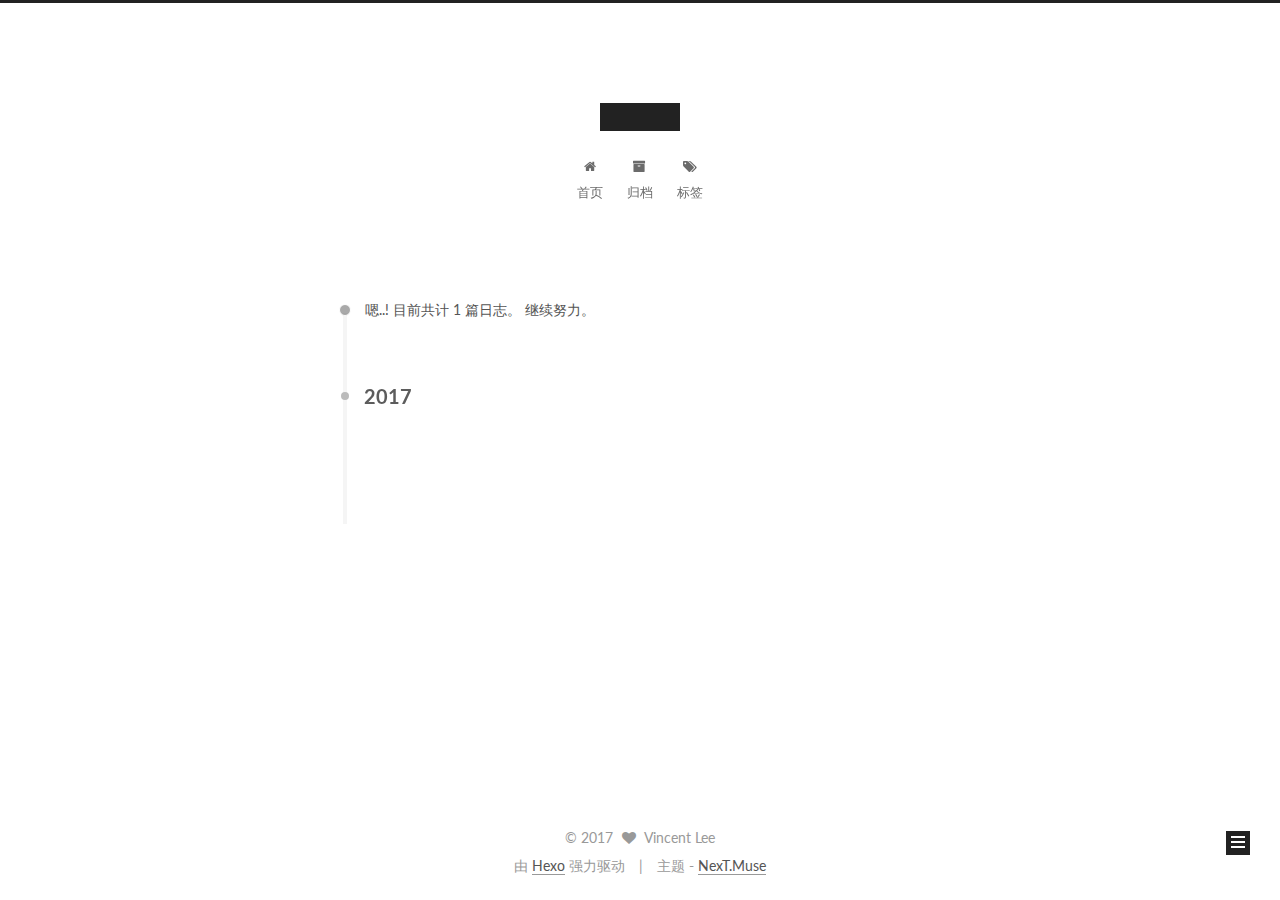
==== commit 5d52a080: "Site updated: 2017-04-02 10:02:53" ====
--- a/archives/index.html
+++ b/archives/index.html
@@ -5,7 +5,7 @@
   
 
 
-<html class="theme-next muse use-motion" lang="">
+<html class="theme-next muse use-motion" lang="zh-Hans">
 <head>
   <meta charset="UTF-8"/>
 <meta http-equiv="X-UA-Compatible" content="IE=edge" />
@@ -108,7 +108,7 @@
     motion: true,
     duoshuo: {
       userId: '0',
-      author: 'Author'
+      author: '博主'
     },
     algolia: {
       applicationID: '',
@@ -128,10 +128,10 @@
 
 
 
-  <title> Archiv |  </title>
+  <title> 归档 |  </title>
 </head>
 
-<body itemscope itemtype="http://schema.org/WebPage" lang="">
+<body itemscope itemtype="http://schema.org/WebPage" lang="zh-Hans">
 
   
 
@@ -194,7 +194,7 @@
             
               <i class="menu-item-icon fa fa-fw fa-home"></i> <br />
             
-            Startseite
+            首页
           </a>
         </li>
       
@@ -204,7 +204,7 @@
             
               <i class="menu-item-icon fa fa-fw fa-archive"></i> <br />
             
-            Archiv
+            归档
           </a>
         </li>
       
@@ -214,7 +214,7 @@
             
               <i class="menu-item-icon fa fa-fw fa-tags"></i> <br />
             
-            Tags
+            标签
           </a>
         </li>
       
@@ -246,7 +246,7 @@
       
         
       
-      Öhm..! Ein Artikel. Bleib dran.
+      嗯..! 目前共计 1 篇日志。 继续努力。
     </span>
 
     
@@ -340,7 +340,7 @@
             <div class="site-state-item site-state-posts">
               <a href="/archives">
                 <span class="site-state-item-count">1</span>
-                <span class="site-state-item-name">Artikel</span>
+                <span class="site-state-item-name">日志</span>
               </a>
             </div>
           
@@ -401,11 +401,11 @@
 
 
 <div class="powered-by">
-  Erstellt mit  <a class="theme-link" href="https://hexo.io">Hexo</a>
+  由 <a class="theme-link" href="https://hexo.io">Hexo</a> 强力驱动
 </div>
 
 <div class="theme-info">
-  Theme -
+  主题 -
   <a class="theme-link" href="https://github.com/iissnan/hexo-theme-next">
     NexT.Muse
   </a>
--- a/css/main.css
+++ b/css/main.css
@@ -1691,7 +1691,7 @@
   width: 4px;
   height: 4px;
   border-radius: 50%;
-  background: #0bffcd;
+  background: #2a88af;
 }
 .links-of-blogroll {
   font-size: 13px;
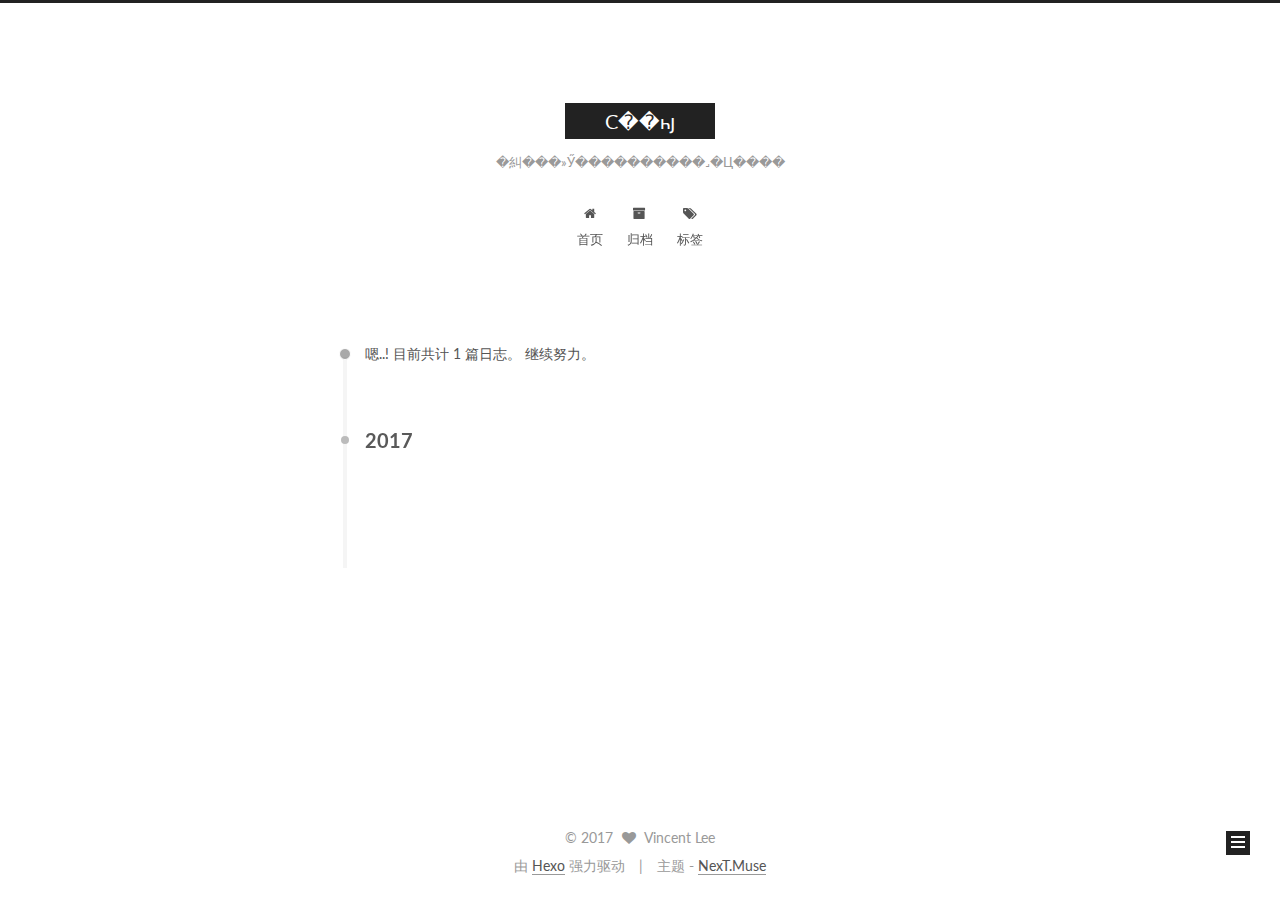
==== commit f5848a02: "Site updated: 2017-04-02 10:14:47" ====
--- a/archives/index.html
+++ b/archives/index.html
@@ -77,7 +77,7 @@
 
 
 
-  <link rel="alternate" href="/atom.xml" title="" type="application/atom+xml" />
+  <link rel="alternate" href="/atom.xml" title="С��һյ" type="application/atom+xml" />
 
 
 
@@ -90,11 +90,11 @@
 
 
 <meta property="og:type" content="website">
-<meta property="og:title">
+<meta property="og:title" content="С��һյ">
 <meta property="og:url" content="http://yoursite.com/archives/index.html">
-<meta property="og:site_name">
+<meta property="og:site_name" content="С��һյ">
 <meta name="twitter:card" content="summary">
-<meta name="twitter:title">
+<meta name="twitter:title" content="С��һյ">
 
 
 
@@ -128,7 +128,7 @@
 
 
 
-  <title> 归档 |  </title>
+  <title> 归档 | С��һյ </title>
 </head>
 
 <body itemscope itemtype="http://schema.org/WebPage" lang="zh-Hans">
@@ -164,12 +164,12 @@
     <div class="custom-logo-site-title">
       <a href="/"  class="brand" rel="start">
         <span class="logo-line-before"><i></i></span>
-        <span class="site-title"></span>
+        <span class="site-title">С��һյ</span>
         <span class="logo-line-after"><i></i></span>
       </a>
     </div>
       
-        <p class="site-subtitle"></p>
+        <p class="site-subtitle">�糾���»Ӳ����������˼�Ц����</p>
       
   </div>
 
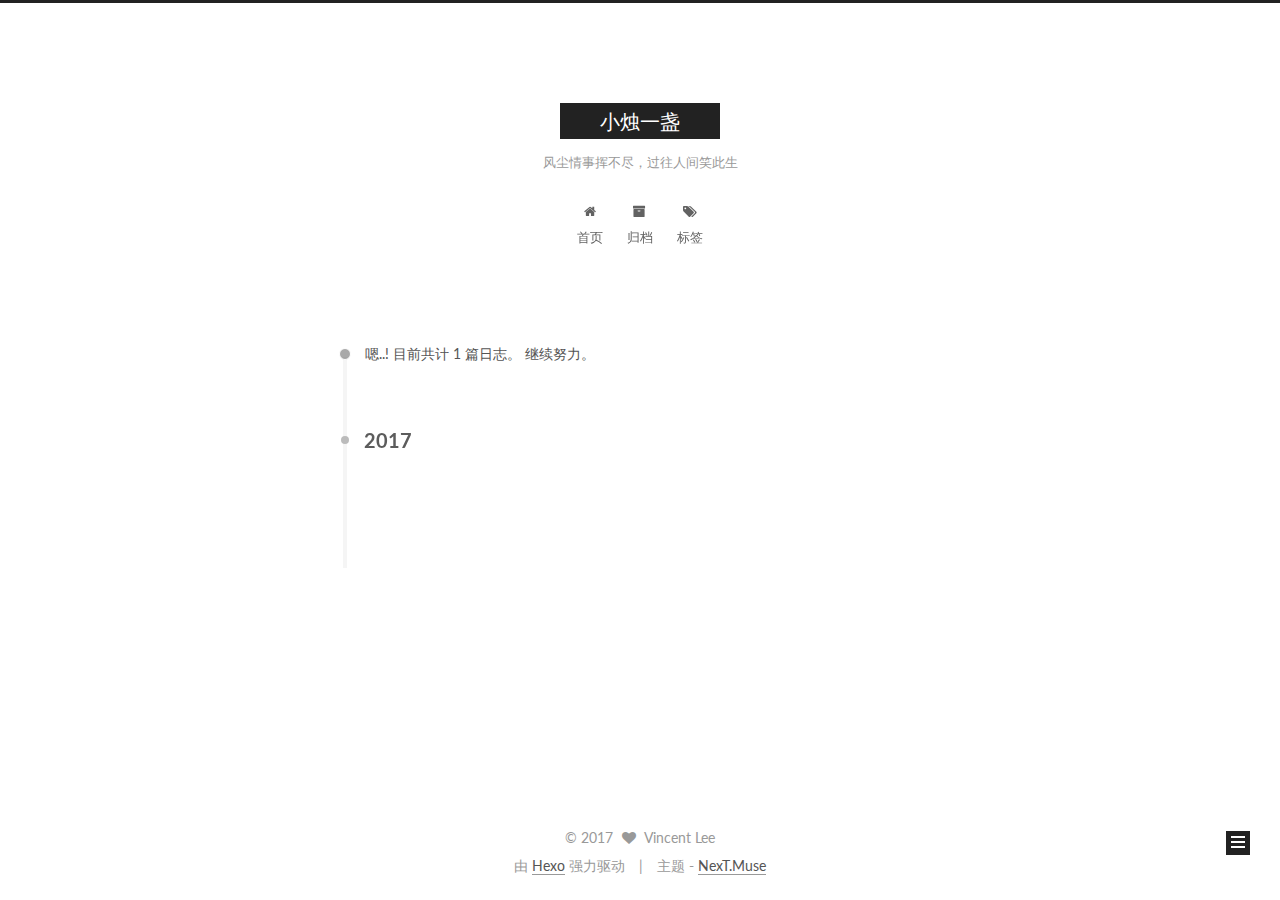
==== commit 4a19226b: "Site updated: 2017-04-02 10:36:10" ====
--- a/archives/index.html
+++ b/archives/index.html
@@ -77,7 +77,7 @@
 
 
 
-  <link rel="alternate" href="/atom.xml" title="С��һյ" type="application/atom+xml" />
+  <link rel="alternate" href="/atom.xml" title="小烛一盏" type="application/atom+xml" />
 
 
 
@@ -90,11 +90,11 @@
 
 
 <meta property="og:type" content="website">
-<meta property="og:title" content="С��һյ">
+<meta property="og:title" content="小烛一盏">
 <meta property="og:url" content="http://yoursite.com/archives/index.html">
-<meta property="og:site_name" content="С��һյ">
+<meta property="og:site_name" content="小烛一盏">
 <meta name="twitter:card" content="summary">
-<meta name="twitter:title" content="С��һյ">
+<meta name="twitter:title" content="小烛一盏">
 
 
 
@@ -128,7 +128,7 @@
 
 
 
-  <title> 归档 | С��һյ </title>
+  <title> 归档 | 小烛一盏 </title>
 </head>
 
 <body itemscope itemtype="http://schema.org/WebPage" lang="zh-Hans">
@@ -164,12 +164,12 @@
     <div class="custom-logo-site-title">
       <a href="/"  class="brand" rel="start">
         <span class="logo-line-before"><i></i></span>
-        <span class="site-title">С��һյ</span>
+        <span class="site-title">小烛一盏</span>
         <span class="logo-line-after"><i></i></span>
       </a>
     </div>
       
-        <p class="site-subtitle">�糾���»Ӳ����������˼�Ц����</p>
+        <p class="site-subtitle">风尘情事挥不尽，过往人间笑此生</p>
       
   </div>
 
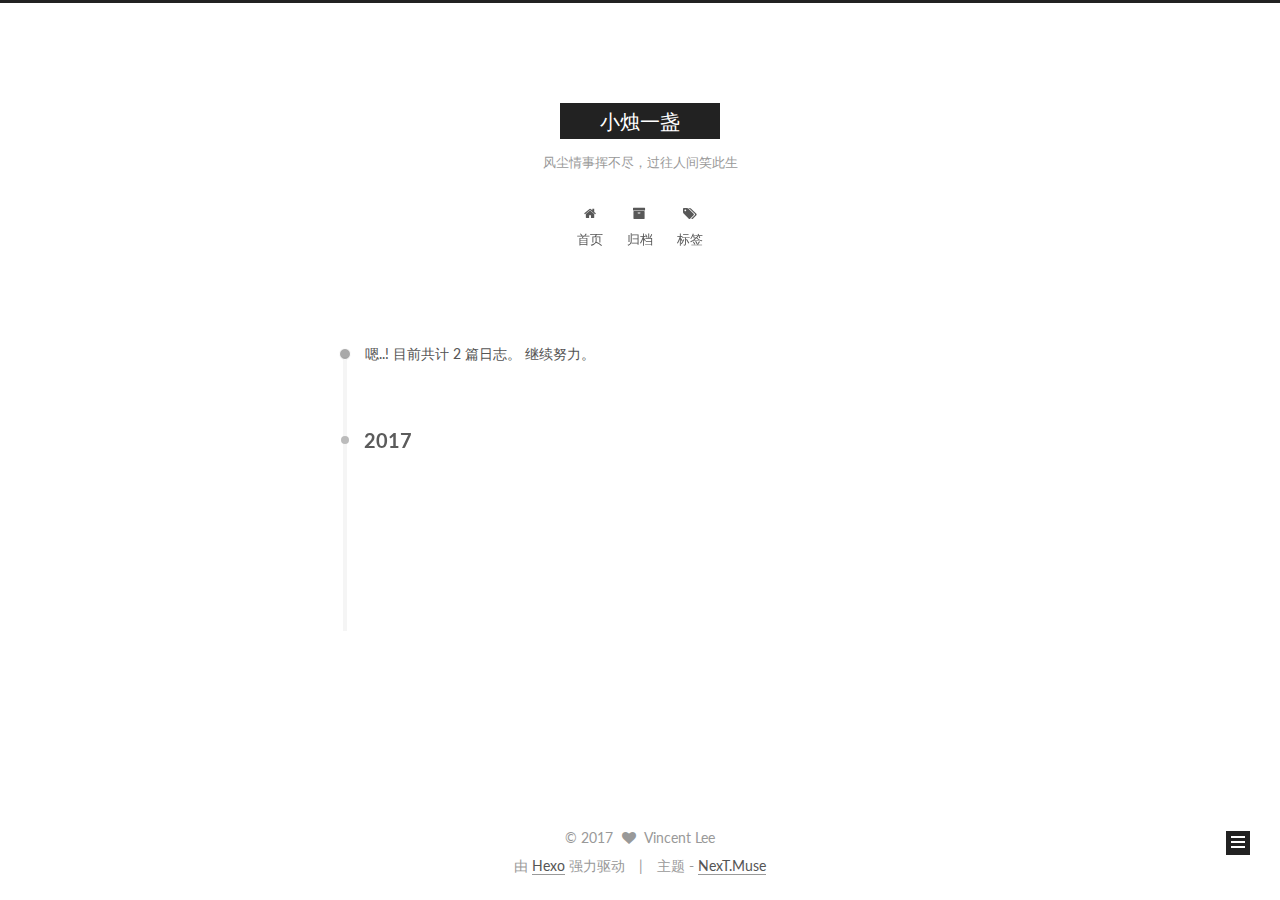
==== commit 305f8fef: "Site updated: 2017-04-02 11:31:45" ====
--- a/archives/index.html
+++ b/archives/index.html
@@ -246,7 +246,7 @@
       
         
       
-      嗯..! 目前共计 1 篇日志。 继续努力。
+      嗯..! 目前共计 2 篇日志。 继续努力。
     </span>
 
     
@@ -260,6 +260,43 @@
         <div class="collection-title">
           <h2 class="archive-year motion-element" id="archive-year-2017">2017</h2>
         </div>
+      
+      
+
+      
+
+  <article class="post post-type-normal" itemscope itemtype="http://schema.org/Article">
+    <header class="post-header">
+
+      <h1 class="post-title">
+        
+            <a class="post-title-link" href="/2017/04/02/我的小窝/" itemprop="url">
+              
+                <span itemprop="name">我的小窝</span>
+              
+            </a>
+        
+      </h1>
+
+      <div class="post-meta">
+        <time class="post-time" itemprop="dateCreated"
+              datetime="2017-04-02T11:31:01+08:00"
+              content="2017-04-02" >
+          04-02
+        </time>
+      </div>
+
+    </header>
+  </article>
+
+
+
+    
+
+      
+      
+      
+
       
       
 
@@ -339,7 +376,7 @@
           
             <div class="site-state-item site-state-posts">
               <a href="/archives">
-                <span class="site-state-item-count">1</span>
+                <span class="site-state-item-count">2</span>
                 <span class="site-state-item-name">日志</span>
               </a>
             </div>
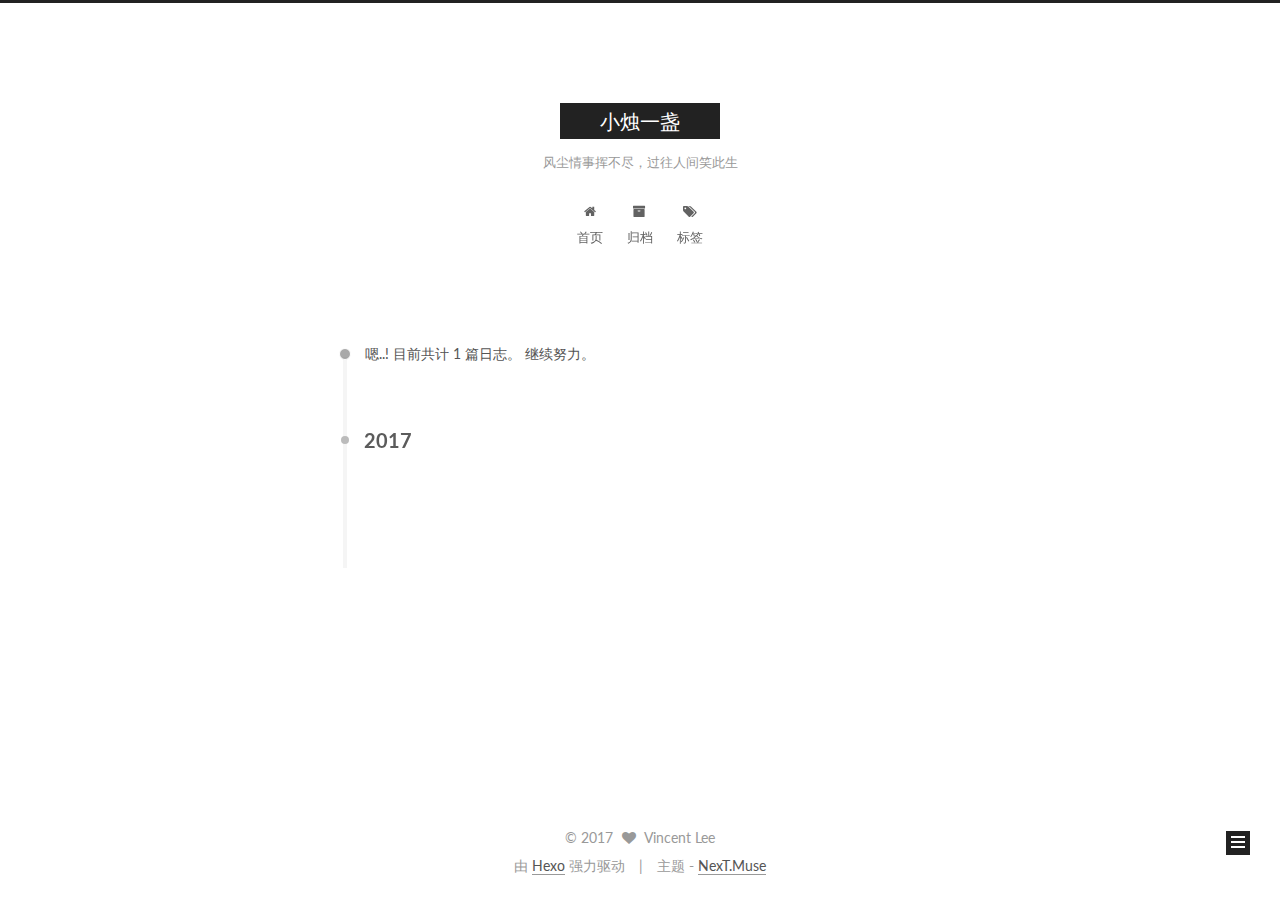
==== commit cbc8cedb: "Site updated: 2017-04-02 12:03:29" ====
--- a/archives/index.html
+++ b/archives/index.html
@@ -246,7 +246,7 @@
       
         
       
-      嗯..! 目前共计 2 篇日志。 继续努力。
+      嗯..! 目前共计 1 篇日志。 继续努力。
     </span>
 
     
@@ -283,43 +283,6 @@
               datetime="2017-04-02T11:31:01+08:00"
               content="2017-04-02" >
           04-02
-        </time>
-      </div>
-
-    </header>
-  </article>
-
-
-
-    
-
-      
-      
-      
-
-      
-      
-
-      
-
-  <article class="post post-type-normal" itemscope itemtype="http://schema.org/Article">
-    <header class="post-header">
-
-      <h1 class="post-title">
-        
-            <a class="post-title-link" href="/2017/04/01/hello-world/" itemprop="url">
-              
-                <span itemprop="name">Hello World</span>
-              
-            </a>
-        
-      </h1>
-
-      <div class="post-meta">
-        <time class="post-time" itemprop="dateCreated"
-              datetime="2017-04-01T21:26:31+08:00"
-              content="2017-04-01" >
-          04-01
         </time>
       </div>
 
@@ -376,7 +339,7 @@
           
             <div class="site-state-item site-state-posts">
               <a href="/archives">
-                <span class="site-state-item-count">2</span>
+                <span class="site-state-item-count">1</span>
                 <span class="site-state-item-name">日志</span>
               </a>
             </div>
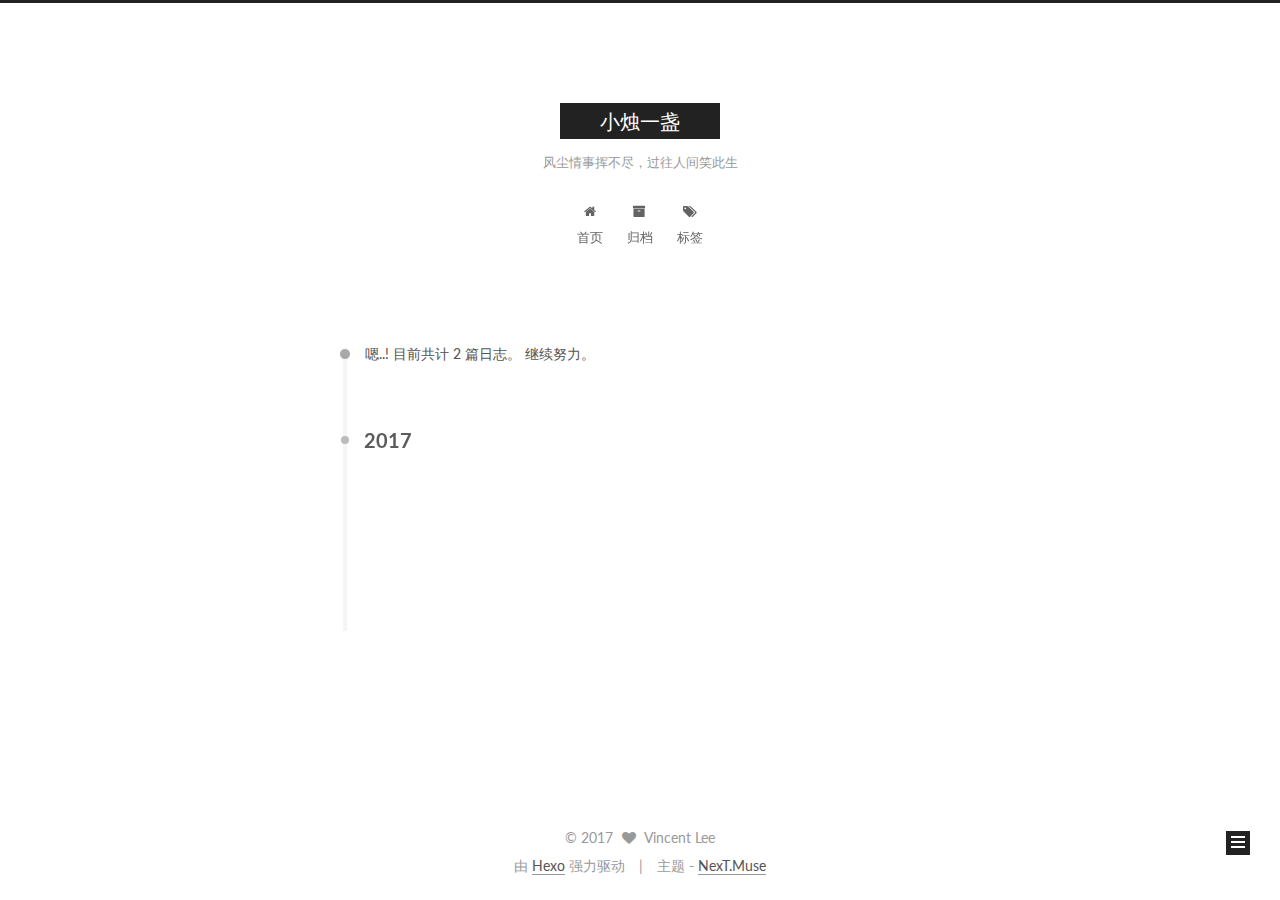
==== commit 7238c413: "Site updated: 2017-04-03 04:35:22" ====
--- a/archives/index.html
+++ b/archives/index.html
@@ -75,6 +75,8 @@
 
 
 
+
+  
 
 
   <link rel="alternate" href="/atom.xml" title="小烛一盏" type="application/atom+xml" />
@@ -246,7 +248,7 @@
       
         
       
-      嗯..! 目前共计 1 篇日志。 继续努力。
+      嗯..! 目前共计 2 篇日志。 继续努力。
     </span>
 
     
@@ -260,6 +262,43 @@
         <div class="collection-title">
           <h2 class="archive-year motion-element" id="archive-year-2017">2017</h2>
         </div>
+      
+      
+
+      
+
+  <article class="post post-type-normal" itemscope itemtype="http://schema.org/Article">
+    <header class="post-header">
+
+      <h1 class="post-title">
+        
+            <a class="post-title-link" href="/2017/04/02/Akira Review/" itemprop="url">
+              
+                <span itemprop="name">《Akira》---漫画家浪漫起来要人命</span>
+              
+            </a>
+        
+      </h1>
+
+      <div class="post-meta">
+        <time class="post-time" itemprop="dateCreated"
+              datetime="2017-04-02T22:40:47+08:00"
+              content="2017-04-02" >
+          04-02
+        </time>
+      </div>
+
+    </header>
+  </article>
+
+
+
+    
+
+      
+      
+      
+
       
       
 
@@ -339,7 +378,7 @@
           
             <div class="site-state-item site-state-posts">
               <a href="/archives">
-                <span class="site-state-item-count">1</span>
+                <span class="site-state-item-count">2</span>
                 <span class="site-state-item-name">日志</span>
               </a>
             </div>
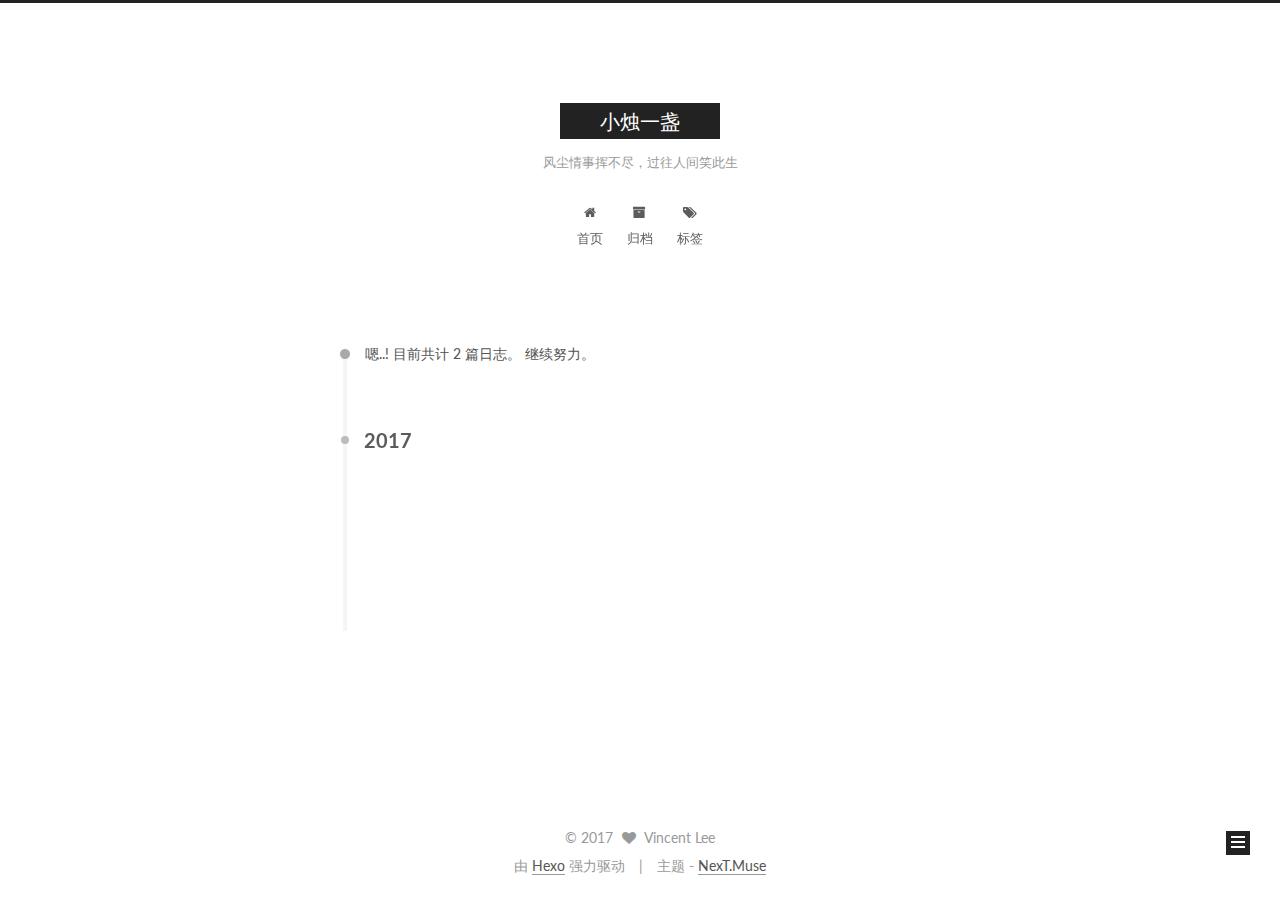
==== commit 9660af26: "Site updated: 2017-04-04 01:19:52" ====
--- a/archives/index.html
+++ b/archives/index.html
@@ -75,8 +75,6 @@
 
 
 
-
-  
 
 
   <link rel="alternate" href="/atom.xml" title="小烛一盏" type="application/atom+xml" />
@@ -274,7 +272,7 @@
         
             <a class="post-title-link" href="/2017/04/02/Akira Review/" itemprop="url">
               
-                <span itemprop="name">《Akira》---漫画家浪漫起来要人命</span>
+                <span itemprop="name">《Akira》---大友克洋的浪漫要人命</span>
               
             </a>
         
--- a/css/main.css
+++ b/css/main.css
@@ -1691,7 +1691,7 @@
   width: 4px;
   height: 4px;
   border-radius: 50%;
-  background: #2a88af;
+  background: #ff4226;
 }
 .links-of-blogroll {
   font-size: 13px;
